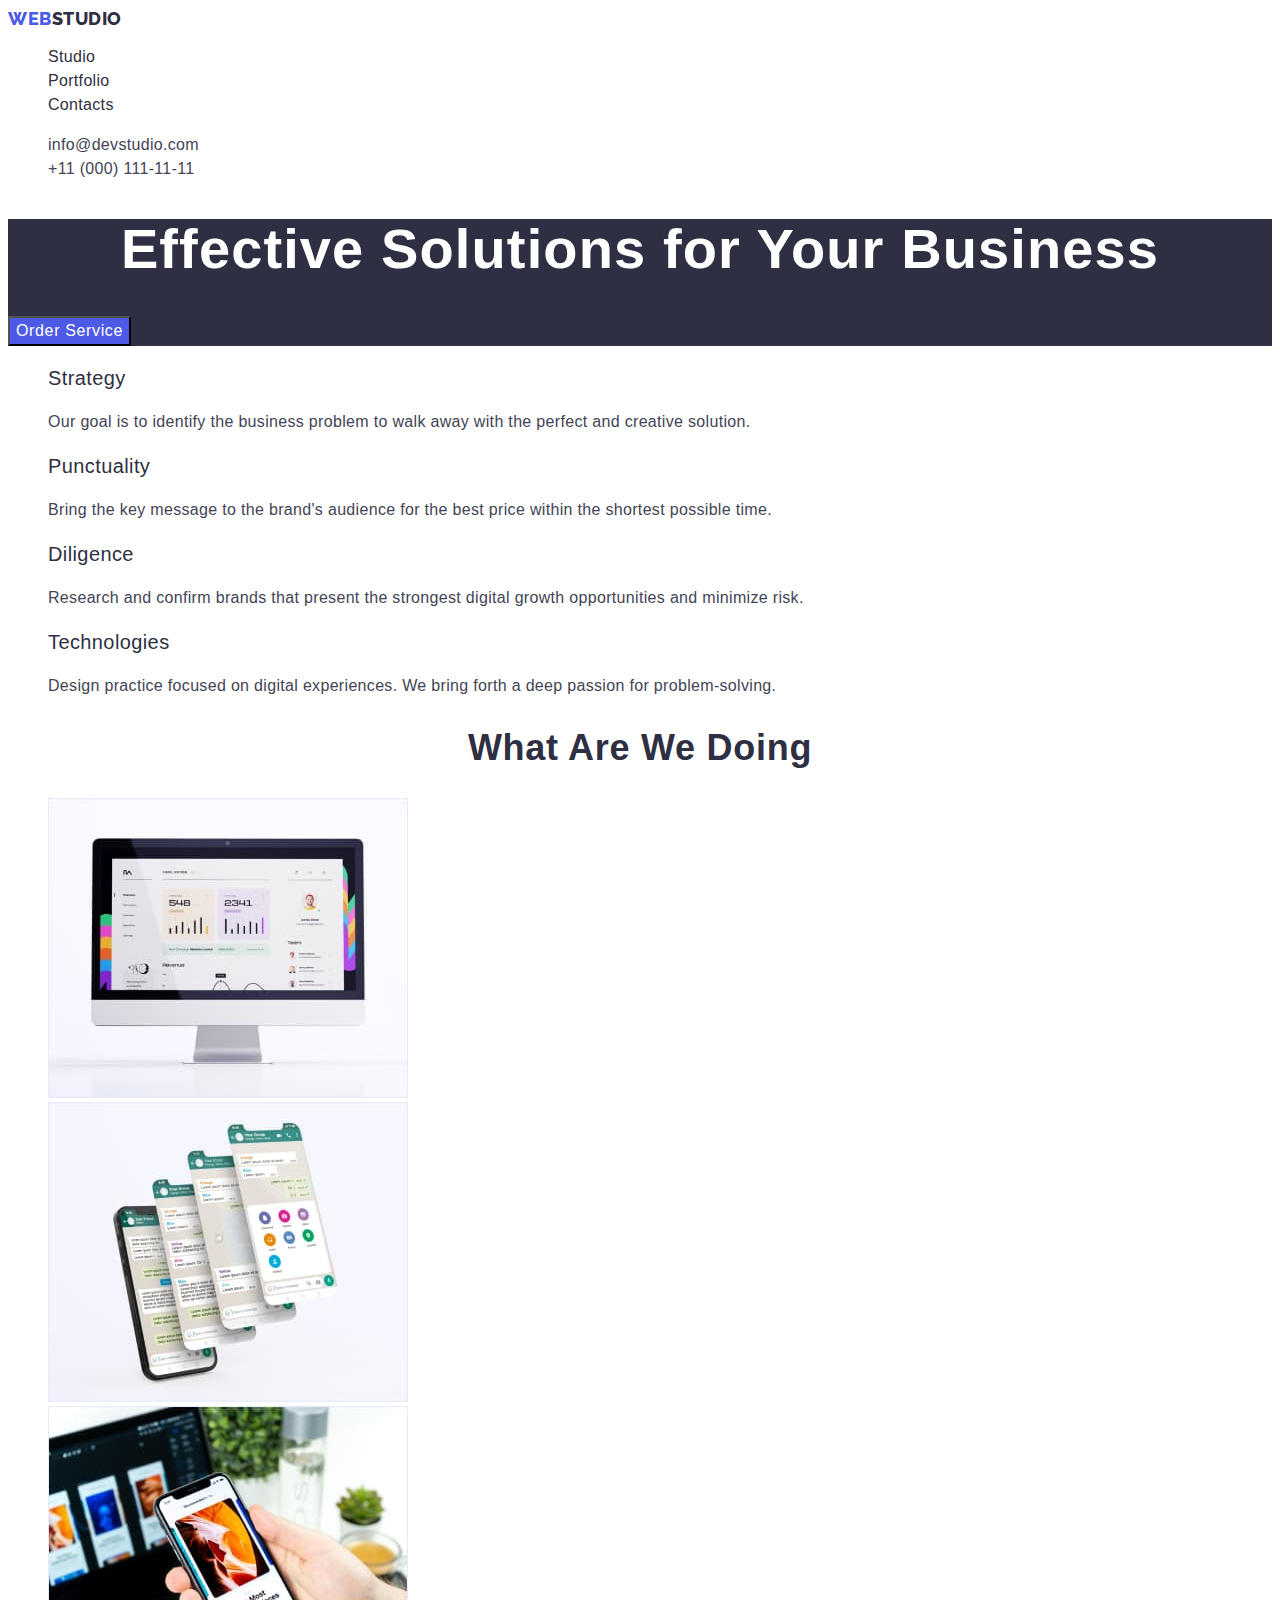
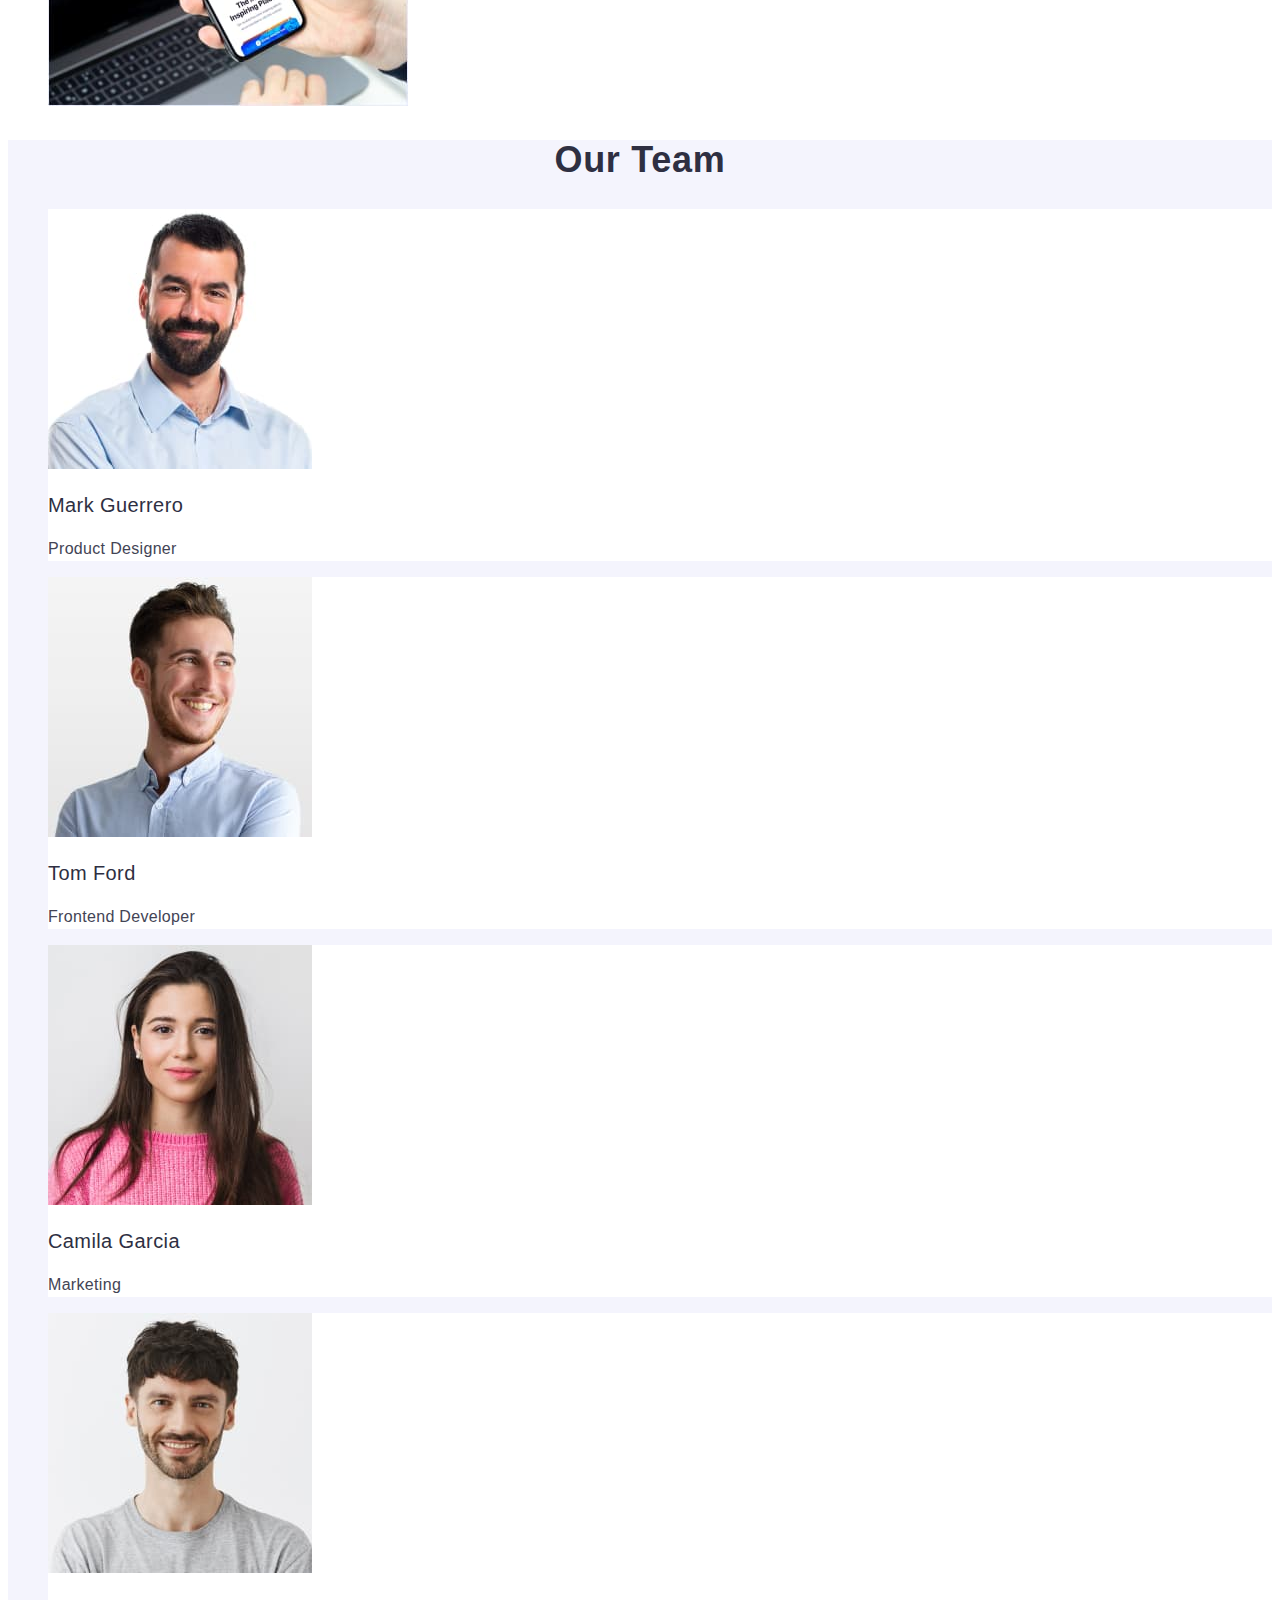
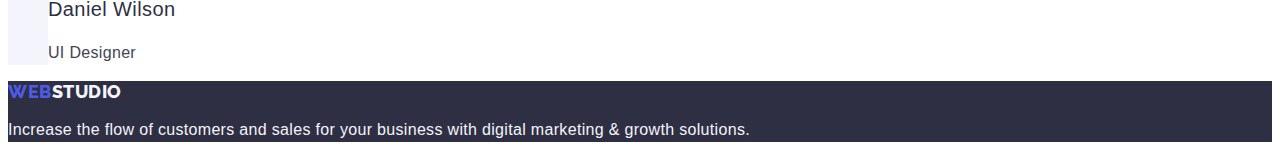
==== index.html @ 7c03aff8 "Initial commit" ====
<!DOCTYPE html>
<html lang="en">
  <head>
    <meta charset="UTF-8" />
    <meta http-equiv="X-UA-Compatible" content="IE=edge" />
    <meta name="viewport" content="width=<device-width>, initial-scale=1.0" />

    <link rel="preconnect" href="https://fonts.googleapis.com" />
    <link rel="preconnect" href="https://fonts.gstatic.com" crossorigin />
    <link
      href="https://fonts.googleapis.com/css2?family=Raleway:wght@800&ampfamily=Roboto:wght@400;500;700&ampisplay=swap"
      rel="stylesheet"
    />

    <link rel="stylesheet" href="./css/made.css" />

    <title>Document</title>
  </head>
  <body>
    <header class="header">
      <nav class="header-navigation">
        <a href="./portfolio.html" class="header-logo link">
          Web<span class="header-logo-link">Studio</span>
        </a>
        <ul class="list">
          <li class="header-menu-item">
            <a class="header-menu-link link" href="./index.html">Studio</a>
          </li>
          <li class="header-menu-item">
            <a class="header-menu-link link" href="./portfolio.html"
              >Portfolio</a
            >
          </li>
          <li class="header-menu-item">
            <a class="header-menu-link link" href="">Contacts</a>
          </li>
        </ul>
      </nav>

      <address class="addreses">
        <ul class="header-address list">
          <li class="header-address-item">
            <a class="header-address-link link" href="mailto:info@devstudio.com"
              >info@devstudio.com</a
            >
          </li>
          <li class="header-address-item">
            <a class="header-address-link link" href="tel:+110001111111"
              >+11 (000) 111-11-11</a
            >
          </li>
        </ul>
      </address>
    </header>
    <main>
      <section class="hero">
        <h1 class="hero-title">Effective Solutions for Your Business</h1>
        <button type="button" class="hero-btn">Order Service</button>
      </section>

      <section class="benefits">
        <h2 hidden>List of features</h2>
        <ul class="benefits-list list">
          <li class="benefits-item">
            <h3 class="benefits-subtitle">Strategy</h3>
            <p class="benefits-text">
              Our goal is to identify the business problem to walk away with the
              perfect and creative solution.
            </p>
          </li>
          <li class="benefits-item">
            <h3 class="benefits-subtitle">Punctuality</h3>
            <p class="benefits-text">
              Bring the key message to the brand's audience for the best price
              within the shortest possible time.
            </p>
          </li>

          <li class="benefits-item">
            <h3 class="benefits-subtitle">Diligence</h3>
            <p class="benefits-text">
              Research and confirm brands that present the strongest digital
              growth opportunities and minimize risk.
            </p>
          </li>
          <li class="benefits-item">
            <h3 class="benefits-subtitle">Technologies</h3>
            <p class="benefits-text">
              Design practice focused on digital experiences. We bring forth a
              deep passion for problem-solving.
            </p>
          </li>
        </ul>
      </section>

      <section class="doing">
        <h2 class="doing-title">What are we doing</h2>
        <ul class="doing-list list">
          <li class="doing-item">
            <img src="./images/img1.jpg" alt="Computer" width="360" />
          </li>
          <li class="doing-item">
            <img src="./images/img2.jpg" alt="Website" width="360" />
          </li>
          <li class="doing-item">
            <img src="./images/img3.jpg" alt="Phone" width="360" />
          </li>
        </ul>
      </section>

      <section class="team">
        <h2 class="doing-title">Our Team</h2>
        <ul class="list">
          <li class="team-list-item">
            <img src="./images/img11.jpg" alt="Mark Guerrero" width="264" />
            <h3 class="benefits-subtitle">Mark Guerrero</h3>
            <p class="benefits-text">Product Designer</p>
          </li>
          <li class="team-list-item">
            <img src="./images/img12.jpg" alt="Tom Ford" width="264" />
            <h3 class="benefits-subtitle">Tom Ford</h3>
            <p class="benefits-text">Frontend Developer</p>
          </li>
          <li class="team-list-item">
            <img src="./images/img13.jpg" alt="Camila Garcia" width="264" />
            <h3 class="benefits-subtitle">Camila Garcia</h3>
            <p class="benefits-text">Marketing</p>
          </li>
          <li class="team-list-item">
            <img src="./images/img14.jpg" alt="Daniel Wilson" width="264" />
            <h3 class="benefits-subtitle">Daniel Wilson</h3>
            <p class="benefits-text">UI Designer</p>
          </li>
        </ul>
      </section>
    </main>

    <footer class="footer">
      <a href="./index.html" class="footer-logo link">
        Web<span class="footer-logo-link">Studio</span>
      </a>
      <p class="benefits-text footer-text">
        Increase the flow of customers and sales for your business with digital
        marketing & growth solutions.
      </p>
    </footer>
  </body>
</html>
---- css/made.css ----
body {
  font-family: "Roboto", sans-serif;
  background-color: #ffffff;
  color: var(--main-color);
}

:root {
  --black-color: #2e2f42;
  --white-color: #ffffff;
  --ocean-blue: #404bbf;
  --milk-color: #f4f4fd;
  --sky-blue: #4d5ae5;
  --main-color: #434455;
}

/* ----------------------------HEADER----------------------------- */

.header-logo {
  font-family: "Raleway", sans-serif;
  font-style: normal;
  font-weight: 800;
  font-size: 18px;
  line-height: 1.17;
  letter-spacing: 0.03em;
  color: var(--sky-blue);
  text-transform: uppercase;
}

.header-logo-link {
  color: var(--black-color);
}

.link {
  text-decoration: none;
}

.list {
  list-style-type: none;
}

.header-menu-link {
  font-weight: 500;
  font-size: 16px;
  line-height: 1.5;
  letter-spacing: 0.02em;
  color: var(--black-color);
}

.header-menu-link:hover,
.header-menu-link:focus {
  color: var(--ocean-blue);
}

.header-address-link {
  color: var(--main-color);
  line-height: 1.5;
  letter-spacing: 0.02em;
}

.header-address-link:hover,
.header-address-link:focus {
  color: var(--ocean-blue);
}

.addreses {
  font-style: normal;
}

/** -------------SECTION 1------------------ */

.hero {
  background-color: var(--black-color);
}

.hero-title {
  font-weight: 700;
  font-size: 56px;
  line-height: 1.07;
  letter-spacing: 0.02em;
  color: var(--white-color);
  text-align: center;
}

.hero-btn {
  font-family: "Roboto", sans-serif;
  font-style: normal;
  font-weight: 500;
  font-size: 16px;
  line-height: 1.5;
  letter-spacing: 0.04em;
  cursor: pointer;
  color: var(--white-color);
  background-color: var(--sky-blue);
}

.hero-btn:hover,
.hero-btn:focus {
  background-color: var(--ocean-blue);
}

/** -------------SECTION 2----------------- */

.benefits-subtitle {
  font-weight: 500;
  font-size: 20px;
  line-height: 1.2;
  letter-spacing: 0.02em;
  color: var(--black-color);
}
.benefits-text {
  font-size: 16px;
  line-height: 1.5;
  letter-spacing: 0.02em;
  color: #434455;
}

/** --------------SECTION 3-------------- */

.doing-title {
  font-weight: 700;
  font-size: 36px;
  line-height: 1.11;
  text-align: center;
  letter-spacing: 0.02em;
  text-transform: capitalize;
  color: var(--black-color);
}

/** ----------------SECTION 4-----------------  */

.team {
  background-color: var(--milk-color);
}

.team-list-item {
  background-color: var(--white-color);
}

/**------------------FOOTER----------------- */

.footer {
  background-color: var(--black-color);
}
.footer-logo {
  font-family: "Raleway", sans-serif;
  font-style: normal;
  font-weight: 800;
  font-size: 18px;
  line-height: 1.17;
  letter-spacing: 0.03em;
  color: var(--sky-blue);
  text-transform: uppercase;
}

.footer-logo-link {
  color: var(--milk-color);
}

.footer-text {
  color: var(--milk-color);
}

/** ----------------PORTFOLIO SECTION LIST 1------------ */

.port-btns-link {
  font-family: "Roboto", sans-serif;
  font-weight: 500;
  font-size: 16px;
  line-height: 1.5;
  letter-spacing: 0.04em;
  color: var(--sky-blue);
  background-color: var(--milk-color);
  border: 1px solid #e7e9fc;
  cursor: pointer;
}

.port-btns-link:hover {
  color: var(--white-color);
  background-color: var(--ocean-blue);
}
.port-btns-link:focus {
  color: var(--white-color);
  background-color: var(--ocean-blue);
}

.header-menu-link-port {
  font-style: normal;
  font-weight: 500;
  font-size: 16px;
  line-height: 1.5;
  letter-spacing: 0.02em;
  color: var(--black-color);
}

.header-menu-link-port:hover,
.header-menu-link-port:focus {
  color: var(--ocean-blue);
}
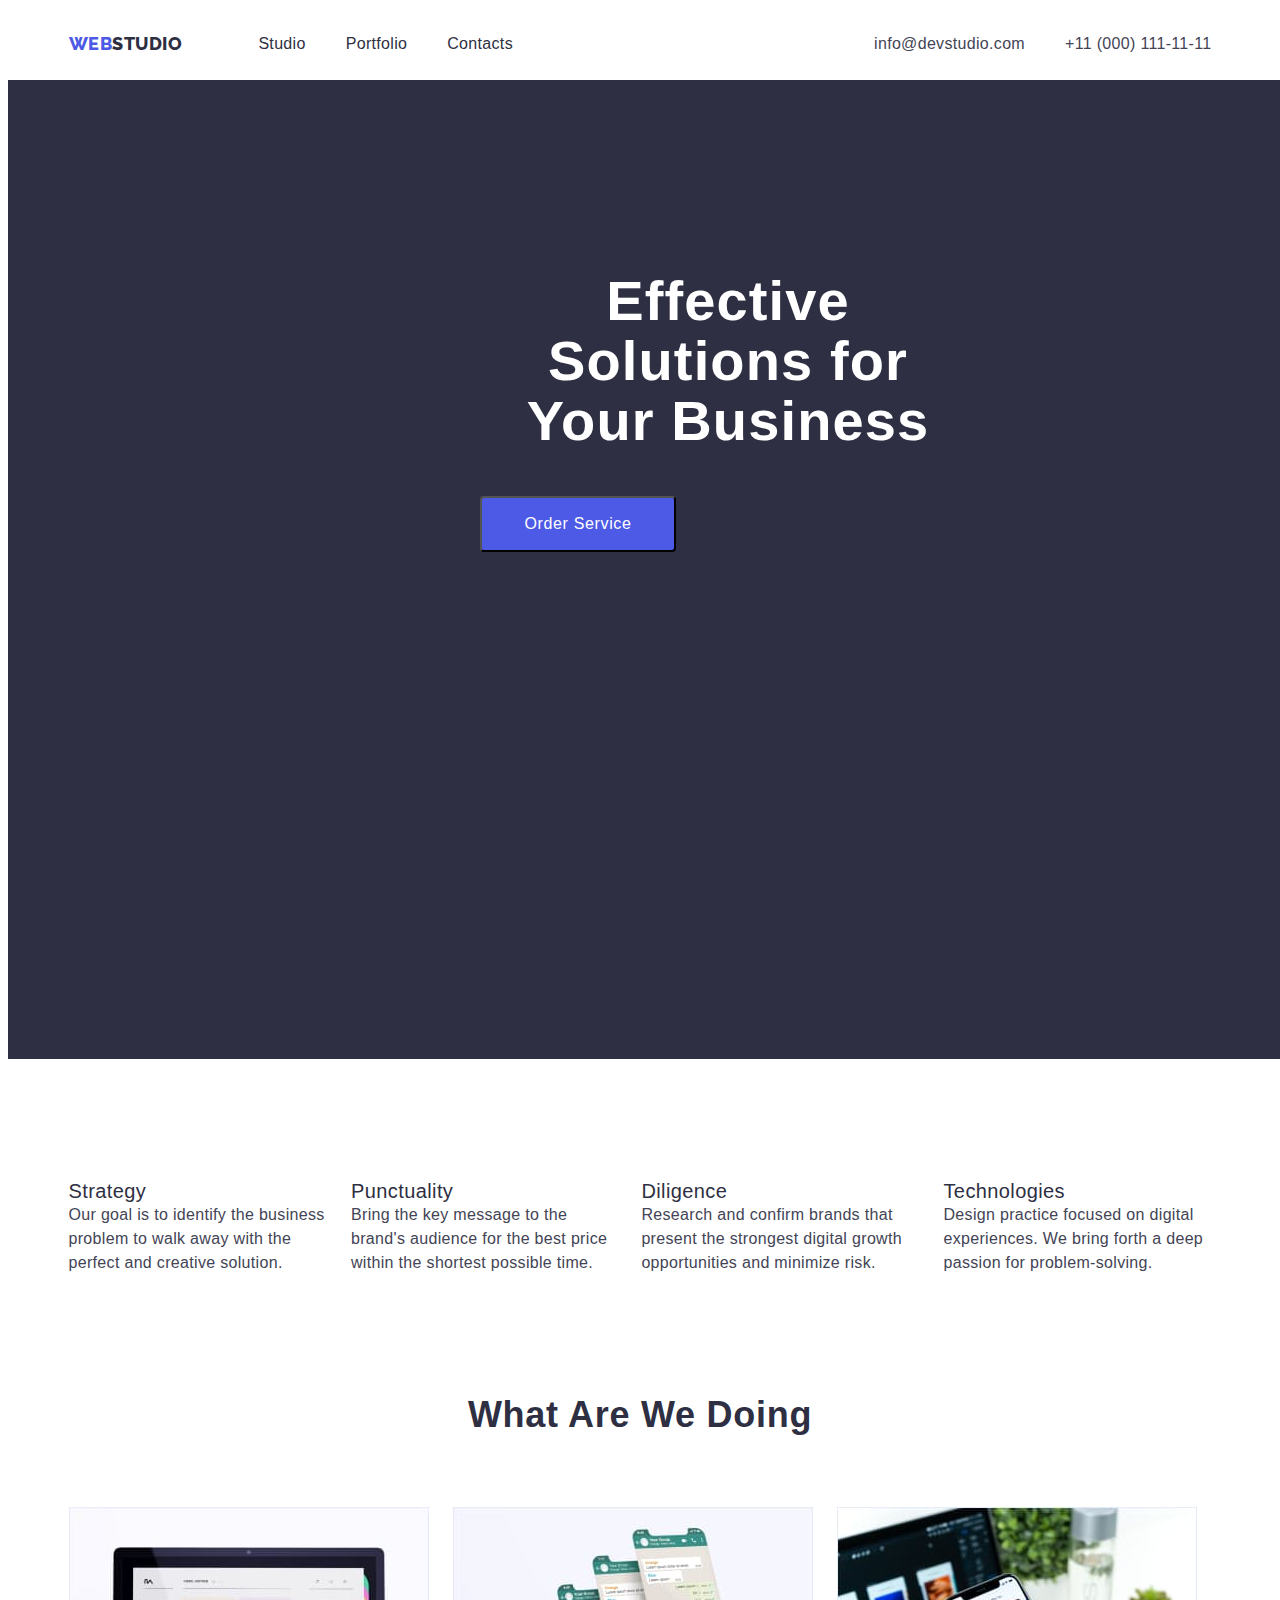
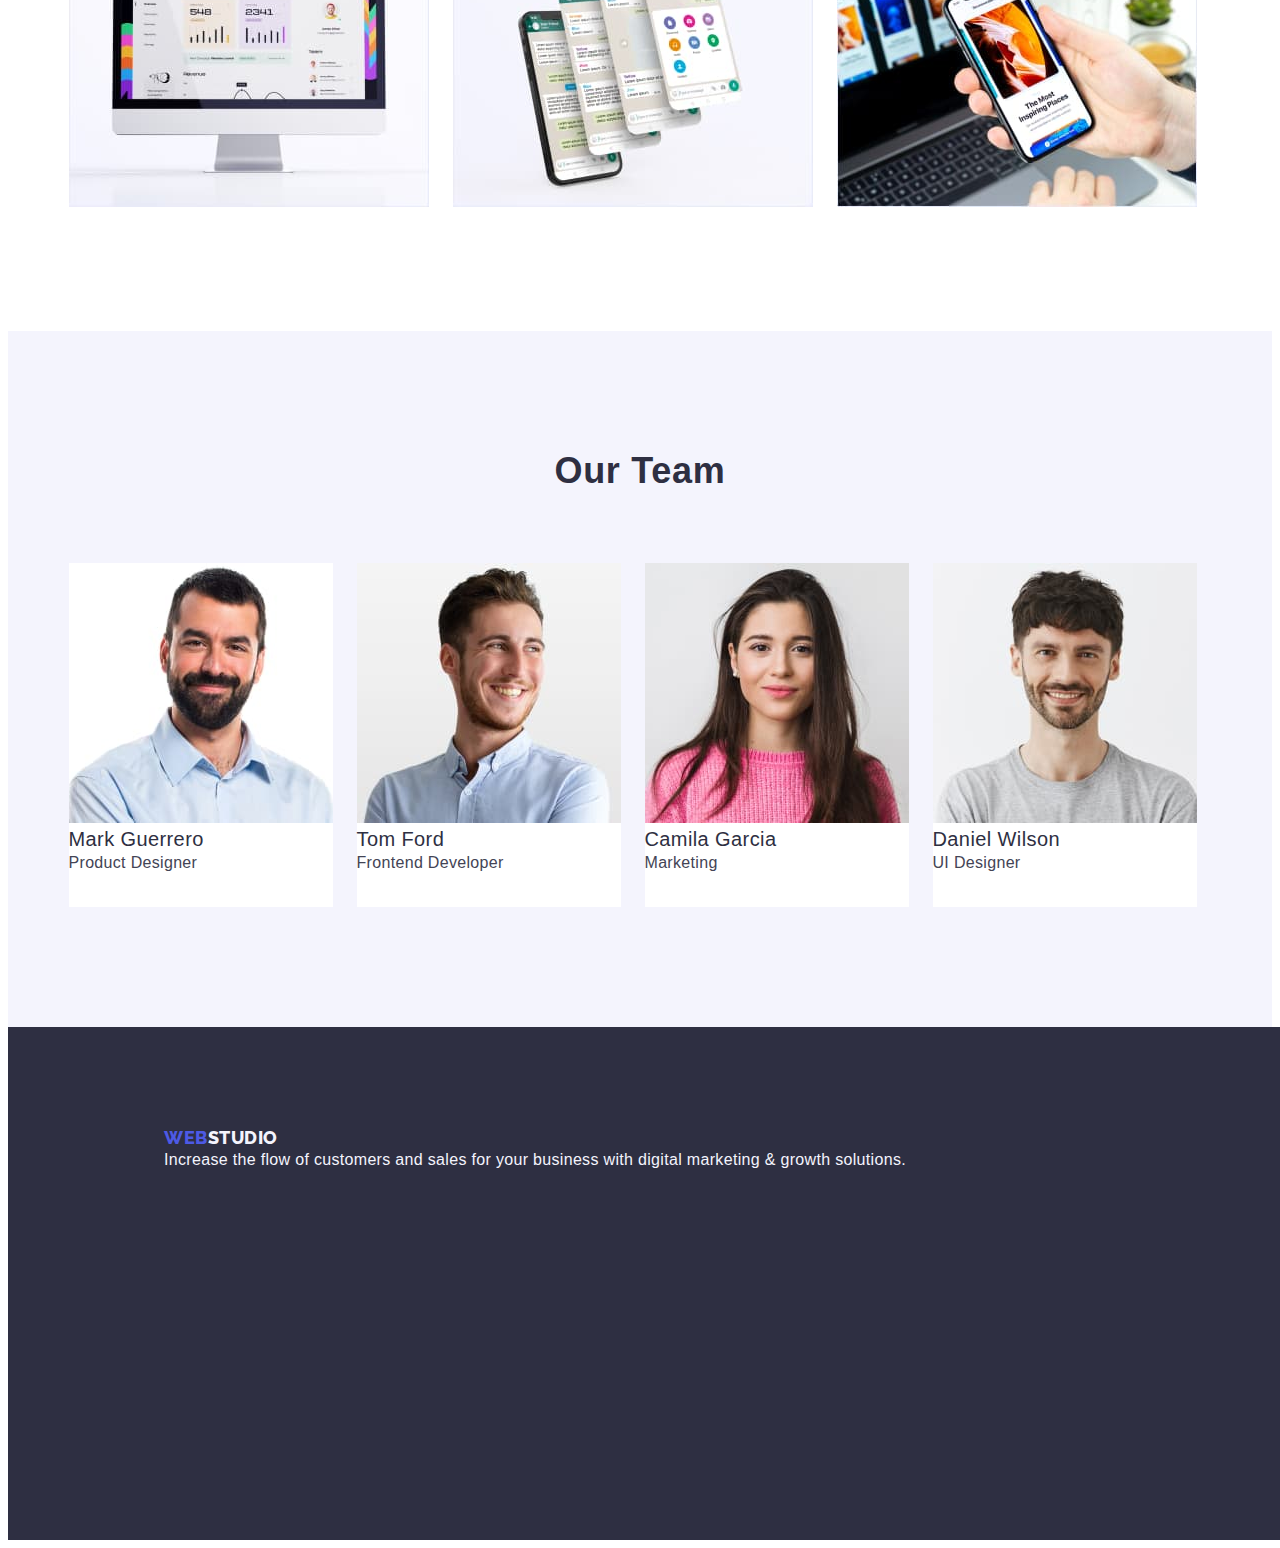
==== commit 067eb2a0: "hw3" ====
--- a/index.html
+++ b/index.html
@@ -11,138 +11,158 @@
       href="https://fonts.googleapis.com/css2?family=Raleway:wght@800&ampfamily=Roboto:wght@400;500;700&ampisplay=swap"
       rel="stylesheet"
     />
-
+    <link
+      rel="stylesheet"
+      href="https://cdnjs.cloudflare.com/ajax/libs/modern-normalize/2.0.0/modern-normalize.min.css"
+      integrity="sha512-4xo8blKMVCiXpTaLzQSLSw3KFOVPWhm/TRtuPVc4WG6kUgjH6J03IBuG7JZPkcWMxJ5huwaBpOpnwYElP/m6wg=="
+      crossorigin="anonymous"
+      referrerpolicy="no-referrer"
+    />
     <link rel="stylesheet" href="./css/made.css" />
 
     <title>Document</title>
   </head>
   <body>
     <header class="header">
-      <nav class="header-navigation">
-        <a href="./portfolio.html" class="header-logo link">
-          Web<span class="header-logo-link">Studio</span>
-        </a>
-        <ul class="list">
-          <li class="header-menu-item">
-            <a class="header-menu-link link" href="./index.html">Studio</a>
-          </li>
-          <li class="header-menu-item">
-            <a class="header-menu-link link" href="./portfolio.html"
-              >Portfolio</a
-            >
-          </li>
-          <li class="header-menu-item">
-            <a class="header-menu-link link" href="">Contacts</a>
-          </li>
-        </ul>
-      </nav>
+      <div class="container header-container">
+        <nav class="header-navigation">
+          <a href="./portfolio.html" class="header-logo link">
+            Web<span class="header-logo-link">Studio</span>
+          </a>
+          <ul class="header-menu list">
+            <li class="header-menu-item">
+              <a class="header-menu-link link" href="./index.html">Studio</a>
+            </li>
+            <li class="header-menu-item">
+              <a class="header-menu-link link" href="./portfolio.html"
+                >Portfolio</a
+              >
+            </li>
+            <li class="header-menu-item">
+              <a class="header-menu-link link" href="">Contacts</a>
+            </li>
+          </ul>
+        </nav>
 
-      <address class="addreses">
-        <ul class="header-address list">
-          <li class="header-address-item">
-            <a class="header-address-link link" href="mailto:info@devstudio.com"
-              >info@devstudio.com</a
-            >
-          </li>
-          <li class="header-address-item">
-            <a class="header-address-link link" href="tel:+110001111111"
-              >+11 (000) 111-11-11</a
-            >
-          </li>
-        </ul>
-      </address>
+        <address class="addreses">
+          <ul class="header-address list">
+            <li class="header-address-item">
+              <a
+                class="header-address-link link"
+                href="mailto:info@devstudio.com"
+                >info@devstudio.com</a
+              >
+            </li>
+            <li class="header-address-item">
+              <a class="header-address-link link" href="tel:+110001111111"
+                >+11 (000) 111-11-11</a
+              >
+            </li>
+          </ul>
+        </address>
+      </div>
     </header>
     <main>
       <section class="hero">
-        <h1 class="hero-title">Effective Solutions for Your Business</h1>
-        <button type="button" class="hero-btn">Order Service</button>
+        <div class="container hero-container">
+          <h1 class="hero-title">Effective Solutions for Your Business</h1>
+          <button type="button" class="hero-btn">Order Service</button>
+        </div>
       </section>
 
       <section class="benefits">
-        <h2 hidden>List of features</h2>
-        <ul class="benefits-list list">
-          <li class="benefits-item">
-            <h3 class="benefits-subtitle">Strategy</h3>
-            <p class="benefits-text">
-              Our goal is to identify the business problem to walk away with the
-              perfect and creative solution.
-            </p>
-          </li>
-          <li class="benefits-item">
-            <h3 class="benefits-subtitle">Punctuality</h3>
-            <p class="benefits-text">
-              Bring the key message to the brand's audience for the best price
-              within the shortest possible time.
-            </p>
-          </li>
+        <div class="container benefits-container">
+          <h2 hidden>List of features</h2>
+          <ul class="benefits-list list">
+            <li class="benefits-item">
+              <h3 class="benefits-subtitle">Strategy</h3>
+              <p class="benefits-text">
+                Our goal is to identify the business problem to walk away with
+                the perfect and creative solution.
+              </p>
+            </li>
+            <li class="benefits-item">
+              <h3 class="benefits-subtitle">Punctuality</h3>
+              <p class="benefits-text">
+                Bring the key message to the brand's audience for the best price
+                within the shortest possible time.
+              </p>
+            </li>
 
-          <li class="benefits-item">
-            <h3 class="benefits-subtitle">Diligence</h3>
-            <p class="benefits-text">
-              Research and confirm brands that present the strongest digital
-              growth opportunities and minimize risk.
-            </p>
-          </li>
-          <li class="benefits-item">
-            <h3 class="benefits-subtitle">Technologies</h3>
-            <p class="benefits-text">
-              Design practice focused on digital experiences. We bring forth a
-              deep passion for problem-solving.
-            </p>
-          </li>
-        </ul>
+            <li class="benefits-item">
+              <h3 class="benefits-subtitle">Diligence</h3>
+              <p class="benefits-text">
+                Research and confirm brands that present the strongest digital
+                growth opportunities and minimize risk.
+              </p>
+            </li>
+            <li class="benefits-item">
+              <h3 class="benefits-subtitle">Technologies</h3>
+              <p class="benefits-text">
+                Design practice focused on digital experiences. We bring forth a
+                deep passion for problem-solving.
+              </p>
+            </li>
+          </ul>
+        </div>
       </section>
 
       <section class="doing">
-        <h2 class="doing-title">What are we doing</h2>
-        <ul class="doing-list list">
-          <li class="doing-item">
-            <img src="./images/img1.jpg" alt="Computer" width="360" />
-          </li>
-          <li class="doing-item">
-            <img src="./images/img2.jpg" alt="Website" width="360" />
-          </li>
-          <li class="doing-item">
-            <img src="./images/img3.jpg" alt="Phone" width="360" />
-          </li>
-        </ul>
+        <div class="container doing-container">
+          <h2 class="doing-title">What are we doing</h2>
+          <ul class="doing-list list">
+            <li class="doing-item">
+              <img src="./images/img1.jpg" alt="Computer" width="360" />
+            </li>
+            <li class="doing-item">
+              <img src="./images/img2.jpg" alt="Website" width="360" />
+            </li>
+            <li class="doing-item">
+              <img src="./images/img3.jpg" alt="Phone" width="360" />
+            </li>
+          </ul>
+        </div>
       </section>
 
       <section class="team">
-        <h2 class="doing-title">Our Team</h2>
-        <ul class="list">
-          <li class="team-list-item">
-            <img src="./images/img11.jpg" alt="Mark Guerrero" width="264" />
-            <h3 class="benefits-subtitle">Mark Guerrero</h3>
-            <p class="benefits-text">Product Designer</p>
-          </li>
-          <li class="team-list-item">
-            <img src="./images/img12.jpg" alt="Tom Ford" width="264" />
-            <h3 class="benefits-subtitle">Tom Ford</h3>
-            <p class="benefits-text">Frontend Developer</p>
-          </li>
-          <li class="team-list-item">
-            <img src="./images/img13.jpg" alt="Camila Garcia" width="264" />
-            <h3 class="benefits-subtitle">Camila Garcia</h3>
-            <p class="benefits-text">Marketing</p>
-          </li>
-          <li class="team-list-item">
-            <img src="./images/img14.jpg" alt="Daniel Wilson" width="264" />
-            <h3 class="benefits-subtitle">Daniel Wilson</h3>
-            <p class="benefits-text">UI Designer</p>
-          </li>
-        </ul>
+        <div class="container">
+          <h2 class="doing-title team-title">Our Team</h2>
+          <ul class="list team-list">
+            <li class="team-list-item">
+              <img src="./images/img11.jpg" alt="Mark Guerrero" width="264" />
+              <h3 class="benefits-subtitle">Mark Guerrero</h3>
+              <p class="benefits-text">Product Designer</p>
+            </li>
+            <li class="team-list-item">
+              <img src="./images/img12.jpg" alt="Tom Ford" width="264" />
+              <h3 class="benefits-subtitle">Tom Ford</h3>
+              <p class="benefits-text">Frontend Developer</p>
+            </li>
+            <li class="team-list-item">
+              <img src="./images/img13.jpg" alt="Camila Garcia" width="264" />
+              <h3 class="benefits-subtitle">Camila Garcia</h3>
+              <p class="benefits-text">Marketing</p>
+            </li>
+            <li class="team-list-item">
+              <img src="./images/img14.jpg" alt="Daniel Wilson" width="264" />
+              <h3 class="benefits-subtitle">Daniel Wilson</h3>
+              <p class="benefits-text">UI Designer</p>
+            </li>
+          </ul>
+        </div>
       </section>
     </main>
 
     <footer class="footer">
-      <a href="./index.html" class="footer-logo link">
-        Web<span class="footer-logo-link">Studio</span>
-      </a>
-      <p class="benefits-text footer-text">
-        Increase the flow of customers and sales for your business with digital
-        marketing & growth solutions.
-      </p>
+      <div class="container footer-container">
+        <a href="./index.html" class="footer-logo link">
+          Web<span class="footer-logo-link">Studio</span>
+        </a>
+        <p class="benefits-text footer-text">
+          Increase the flow of customers and sales for your business with
+          digital marketing & growth solutions.
+        </p>
+      </div>
     </footer>
   </body>
 </html>
--- a/css/made.css
+++ b/css/made.css
@@ -13,7 +13,32 @@
   --main-color: #434455;
 }
 
-/* ----------------------------HEADER----------------------------- */
+p,
+h1,
+h2,
+h3,
+h4,
+h5,
+h6 {
+  margin-top: 0;
+  margin-bottom: 0;
+}
+
+/** ----------------------------HEADER----------------------------- */
+
+.container {
+  width: 100%;
+  max-width: 1143px;
+  padding-left: 15px;
+  padding-right: 15px;
+  margin: 0 auto;
+}
+
+.header {
+  padding-top: 24px;
+  padding-bottom: 24px;
+  align-items: center;
+}
 
 .header-logo {
   font-family: "Raleway", sans-serif;
@@ -24,6 +49,7 @@
   letter-spacing: 0.03em;
   color: var(--sky-blue);
   text-transform: uppercase;
+  align-items: center;
 }
 
 .header-logo-link {
@@ -36,6 +62,27 @@
 
 .list {
   list-style-type: none;
+  margin-top: 0;
+  margin-bottom: 0;
+  padding-left: 0;
+}
+
+.header-container {
+  display: flex;
+  align-items: center;
+}
+
+.header-navigation {
+  display: flex;
+  align-items: center;
+  flex-grow: 1;
+}
+
+.header-menu {
+  display: flex;
+  align-items: center;
+  margin-left: 76px;
+  gap: 40px;
 }
 
 .header-menu-link {
@@ -51,6 +98,12 @@
   color: var(--ocean-blue);
 }
 
+.header-address {
+  display: flex;
+  align-items: center;
+  gap: 40px;
+}
+
 .header-address-link {
   color: var(--main-color);
   line-height: 1.5;
@@ -64,12 +117,20 @@
 
 .addreses {
   font-style: normal;
+  align-items: center;
 }
 
 /** -------------SECTION 1------------------ */
 
 .hero {
+  padding-bottom: 120px;
+}
+
+.hero-container {
   background-color: var(--black-color);
+  padding: 191px 472px 188px 472px;
+  height: 600px;
+  max-width: 1440px;
 }
 
 .hero-title {
@@ -79,6 +140,8 @@
   letter-spacing: 0.02em;
   color: var(--white-color);
   text-align: center;
+  max-width: 496px;
+  margin-bottom: 45px;
 }
 
 .hero-btn {
@@ -91,6 +154,9 @@
   cursor: pointer;
   color: var(--white-color);
   background-color: var(--sky-blue);
+  border-radius: 4px;
+  min-width: 196px;
+  height: 56px;
 }
 
 .hero-btn:hover,
@@ -100,6 +166,10 @@
 
 /** -------------SECTION 2----------------- */
 
+.benefits-container {
+  padding-bottom: 120px;
+}
+
 .benefits-subtitle {
   font-weight: 500;
   font-size: 20px;
@@ -114,6 +184,10 @@
   color: #434455;
 }
 
+.benefits-list {
+  display: flex;
+  gap: 24px;
+}
 /** --------------SECTION 3-------------- */
 
 .doing-title {
@@ -124,6 +198,23 @@
   letter-spacing: 0.02em;
   text-transform: capitalize;
   color: var(--black-color);
+  padding-bottom: 72px;
+}
+
+.doing-list {
+  display: flex;
+  padding-bottom: 120px;
+  gap: 24px;
+}
+
+.team-title {
+  padding-top: 120px;
+}
+
+.team-list {
+  display: flex;
+  padding-bottom: 120px;
+  gap: 24px;
 }
 
 /** ----------------SECTION 4-----------------  */
@@ -134,13 +225,21 @@
 
 .team-list-item {
   background-color: var(--white-color);
+  padding-bottom: 32px;
 }
 
 /**------------------FOOTER----------------- */
 
 .footer {
+}
+
+.footer-container {
   background-color: var(--black-color);
-}
+  max-width: 1440px;
+  height: 312px;
+  padding: 100px 1020px 101px 156px;
+}
+
 .footer-logo {
   font-family: "Raleway", sans-serif;
   font-style: normal;
@@ -150,6 +249,7 @@
   letter-spacing: 0.03em;
   color: var(--sky-blue);
   text-transform: uppercase;
+  margin-bottom: 15px;
 }
 
 .footer-logo-link {
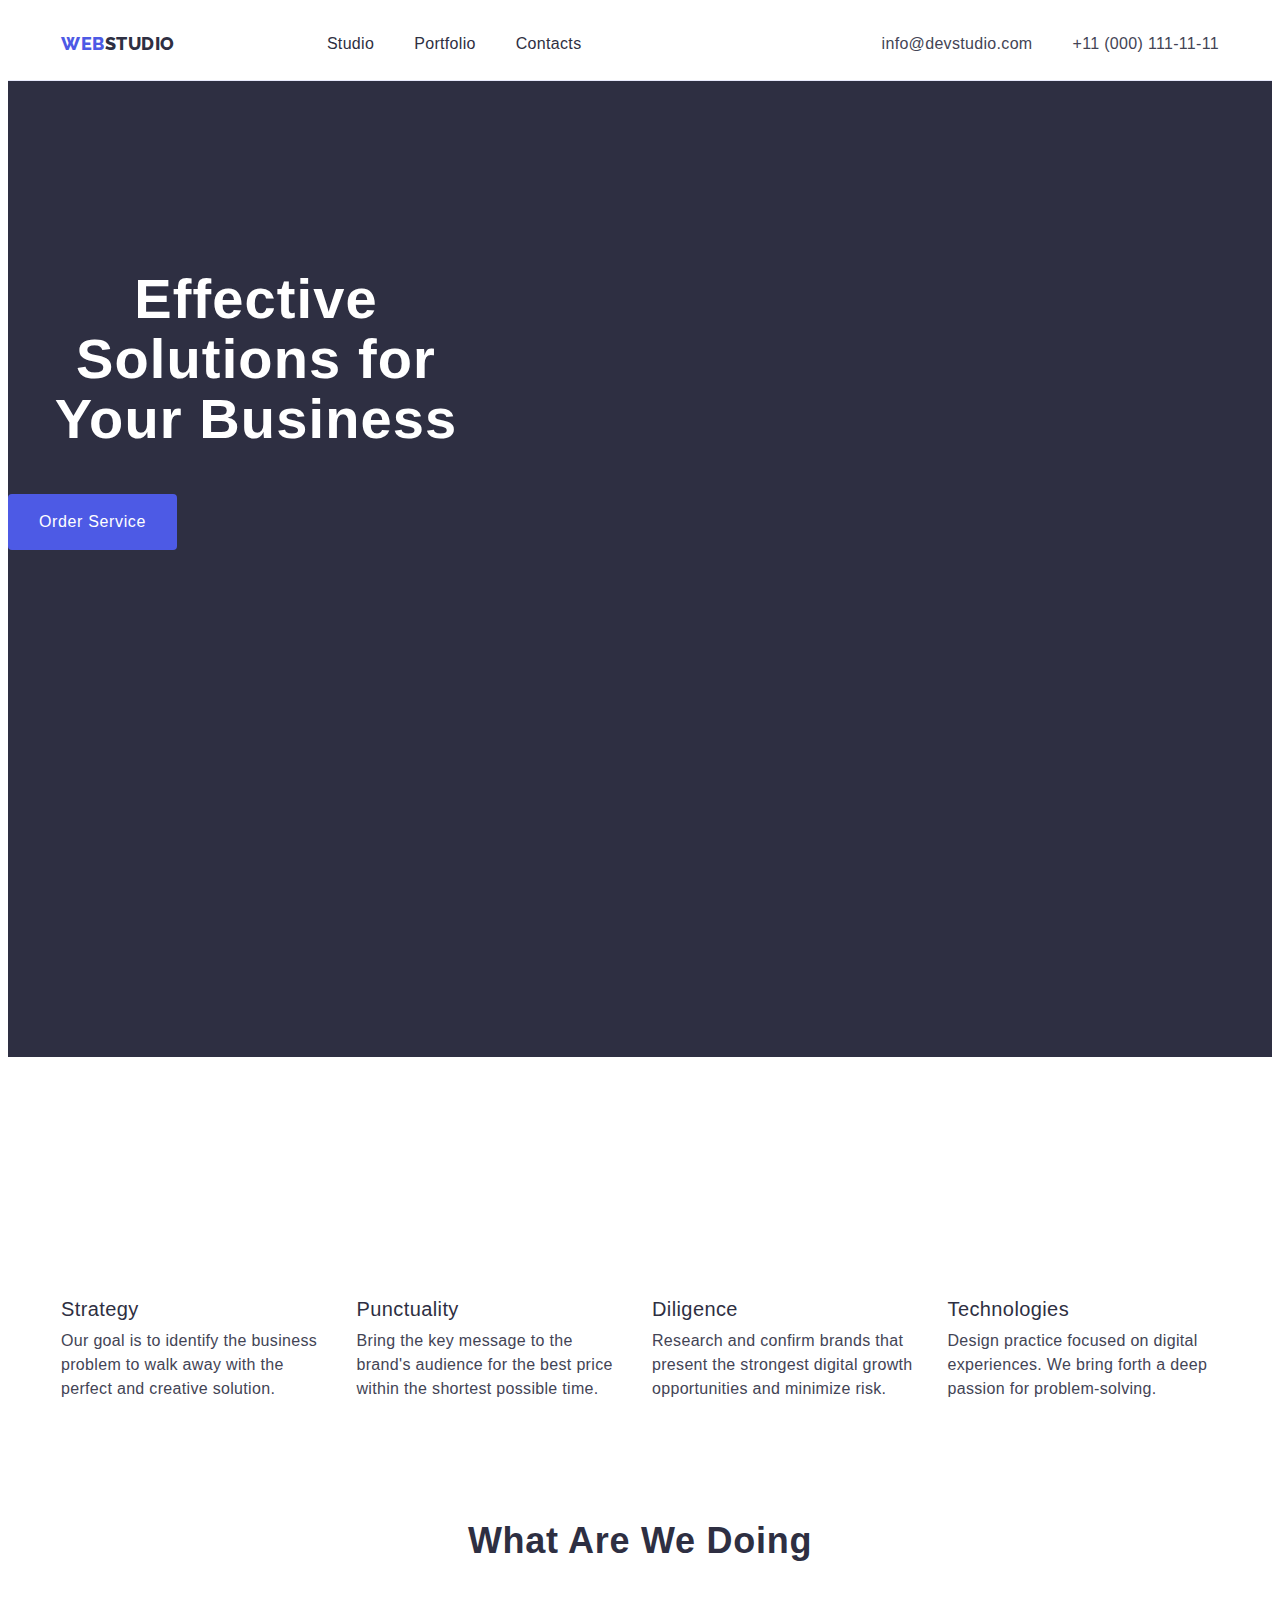
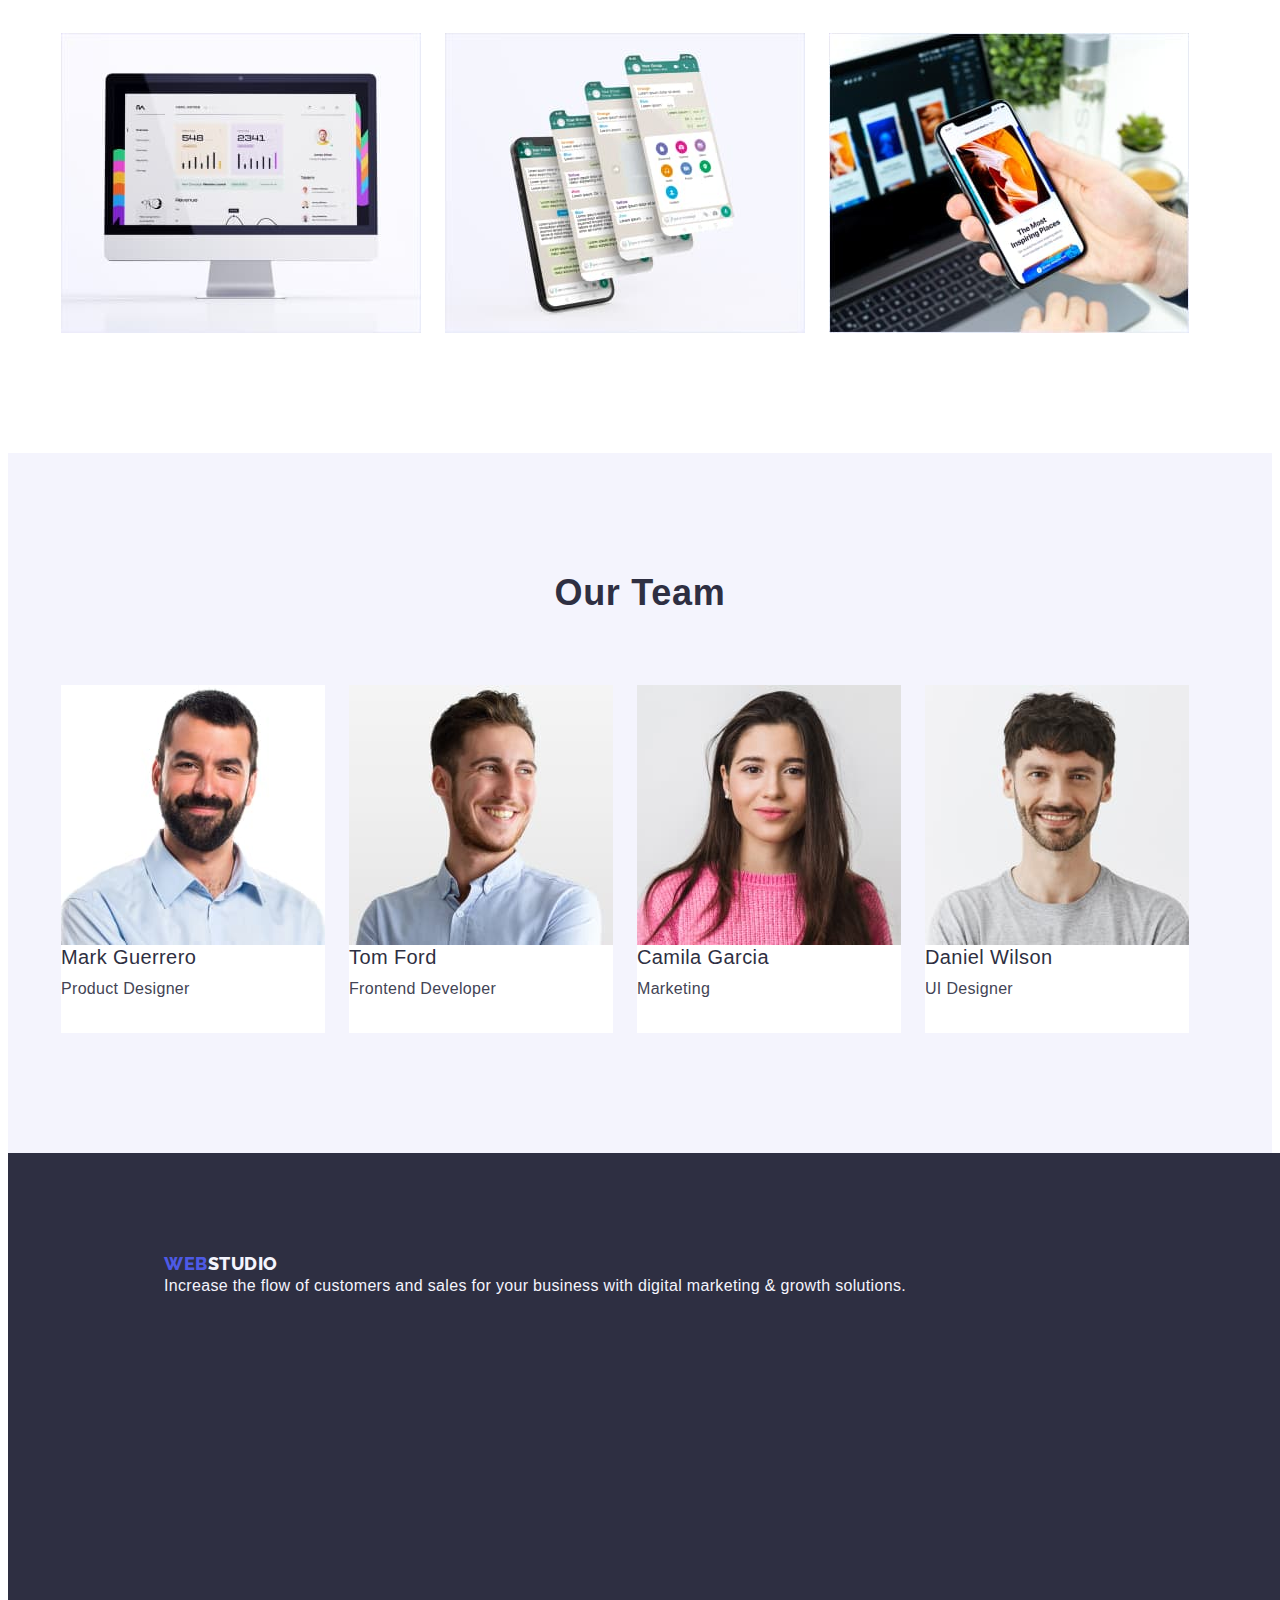
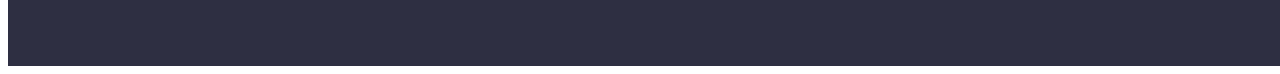
==== commit 3e29f138: "hw3" ====
--- a/index.html
+++ b/index.html
@@ -23,6 +23,8 @@
     <title>Document</title>
   </head>
   <body>
+    <!-- ------------------------HEADER------------------------ -->
+
     <header class="header">
       <div class="container header-container">
         <nav class="header-navigation">
@@ -63,6 +65,8 @@
       </div>
     </header>
     <main>
+      <!-- ------------SECTION 1----------------- -->
+
       <section class="hero">
         <div class="container hero-container">
           <h1 class="hero-title">Effective Solutions for Your Business</h1>
@@ -70,9 +74,11 @@
         </div>
       </section>
 
+      <!-- --------------------SECTION 2----------------------- -->
+
       <section class="benefits">
         <div class="container benefits-container">
-          <h2 hidden>List of features</h2>
+          <h2 class="visually-hidden" hidden>List of features</h2>
           <ul class="benefits-list list">
             <li class="benefits-item">
               <h3 class="benefits-subtitle">Strategy</h3>
@@ -107,6 +113,8 @@
         </div>
       </section>
 
+      <!-- ---------------------SECTION 3--------------------------- -->
+
       <section class="doing">
         <div class="container doing-container">
           <h2 class="doing-title">What are we doing</h2>
@@ -123,6 +131,8 @@
           </ul>
         </div>
       </section>
+
+      <!-- ---------------SECTION 4---------------------- -->
 
       <section class="team">
         <div class="container">
@@ -153,6 +163,8 @@
       </section>
     </main>
 
+    <!-- -----------------FOOTER----------------- -->
+
     <footer class="footer">
       <div class="container footer-container">
         <a href="./index.html" class="footer-logo link">
--- a/css/made.css
+++ b/css/made.css
@@ -28,7 +28,7 @@
 
 .container {
   width: 100%;
-  max-width: 1143px;
+  max-width: 1158px;
   padding-left: 15px;
   padding-right: 15px;
   margin: 0 auto;
@@ -38,6 +38,7 @@
   padding-top: 24px;
   padding-bottom: 24px;
   align-items: center;
+  border-bottom: 1px solid #e7e9fc;
 }
 
 .header-logo {
@@ -50,6 +51,7 @@
   color: var(--sky-blue);
   text-transform: uppercase;
   align-items: center;
+  margin-right: 76px;
 }
 
 .header-logo-link {
@@ -91,6 +93,7 @@
   line-height: 1.5;
   letter-spacing: 0.02em;
   color: var(--black-color);
+  padding: 24px 0 24px;
 }
 
 .header-menu-link:hover,
@@ -128,7 +131,7 @@
 
 .hero-container {
   background-color: var(--black-color);
-  padding: 191px 472px 188px 472px;
+  padding: 188px 0;
   height: 600px;
   max-width: 1440px;
 }
@@ -154,9 +157,11 @@
   cursor: pointer;
   color: var(--white-color);
   background-color: var(--sky-blue);
+  border: none;
   border-radius: 4px;
-  min-width: 196px;
+  min-width: 169px;
   height: 56px;
+  display: block;
 }
 
 .hero-btn:hover,
@@ -167,7 +172,24 @@
 /** -------------SECTION 2----------------- */
 
 .benefits-container {
-  padding-bottom: 120px;
+  padding: 120px 0;
+}
+
+.benefits-item {
+  width: calc((100% - 72px) / 4);
+}
+
+. .visually-hidden {
+  position: absolute;
+  width: 1px;
+  height: 1px;
+  margin: -1px;
+  border: 0;
+  padding: 0;
+  white-space: nowrap;
+  clip-path: inset(100%);
+  clip: rect(0 0 0 0);
+  overflow: hidden;
 }
 
 .benefits-subtitle {
@@ -176,6 +198,7 @@
   line-height: 1.2;
   letter-spacing: 0.02em;
   color: var(--black-color);
+  margin-bottom: 8px;
 }
 .benefits-text {
   font-size: 16px;
@@ -189,6 +212,10 @@
   gap: 24px;
 }
 /** --------------SECTION 3-------------- */
+
+img {
+  display: block;
+}
 
 .doing-title {
   font-weight: 700;
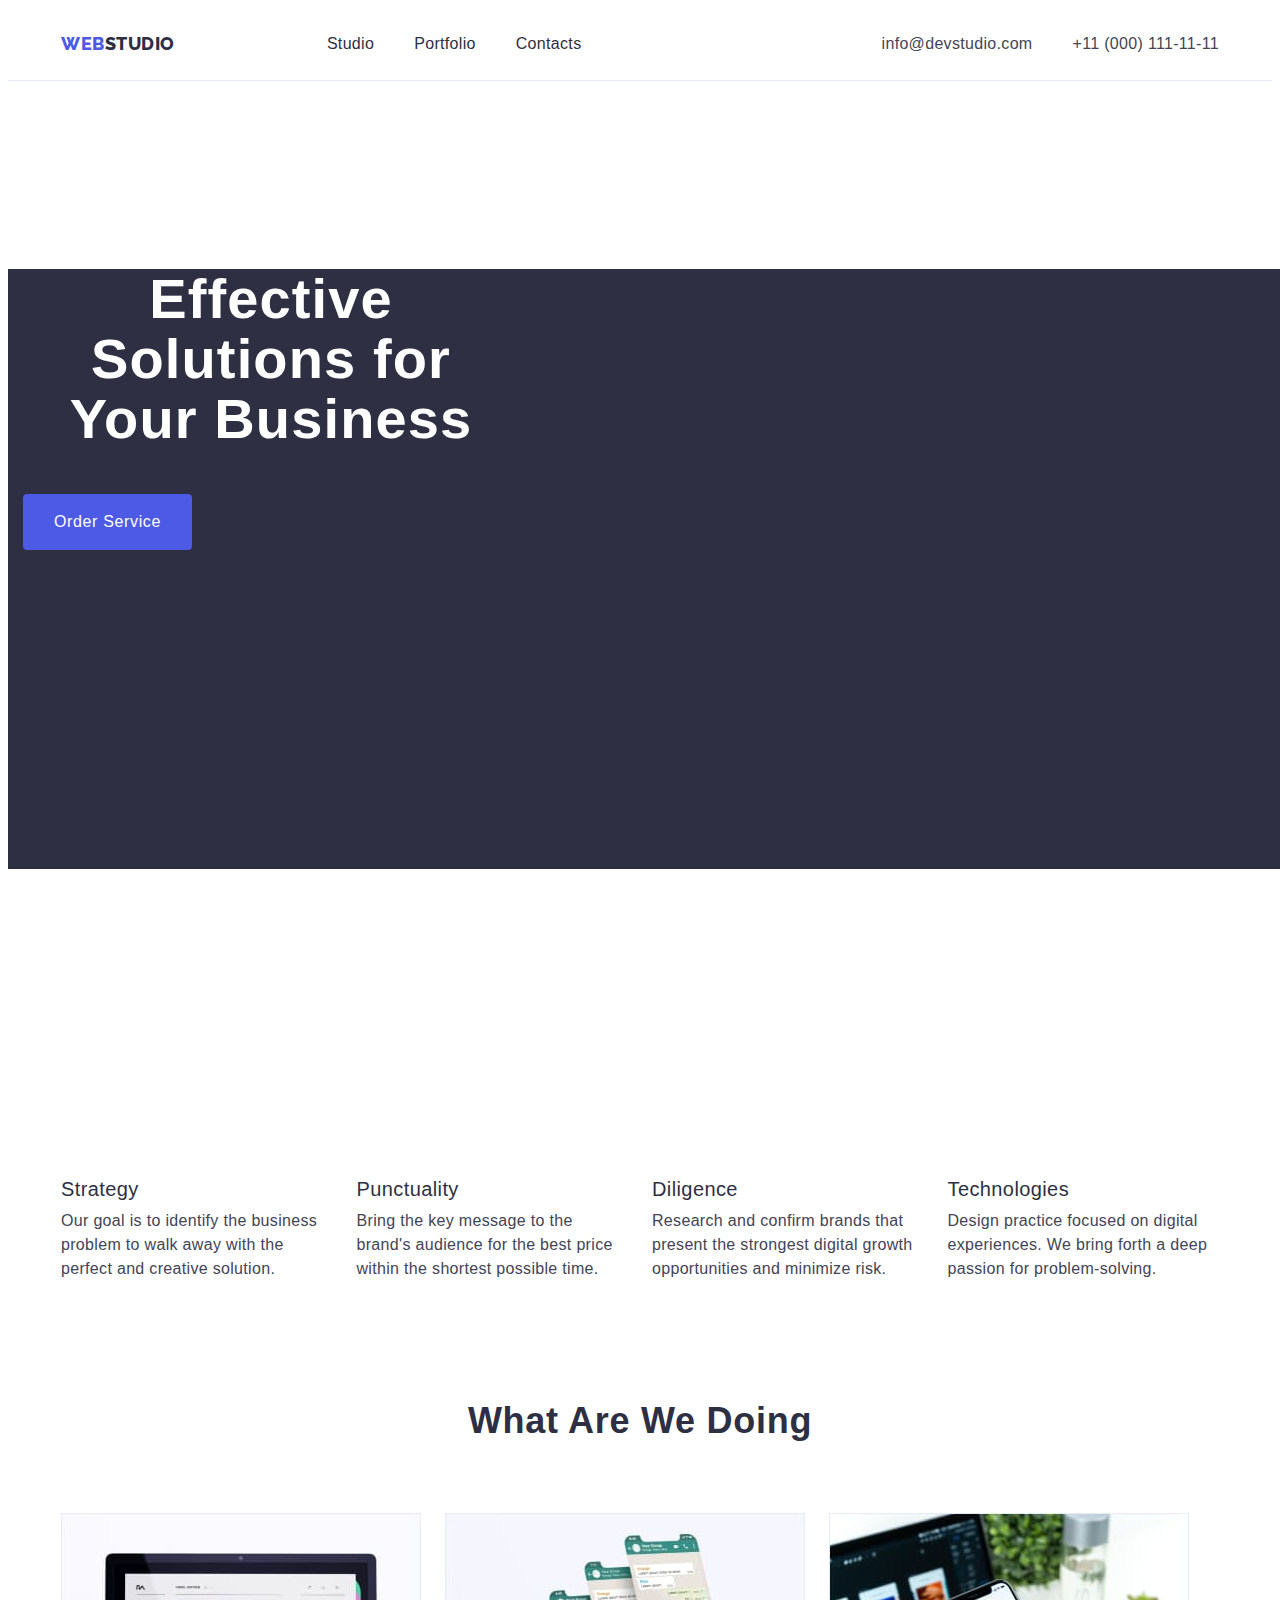
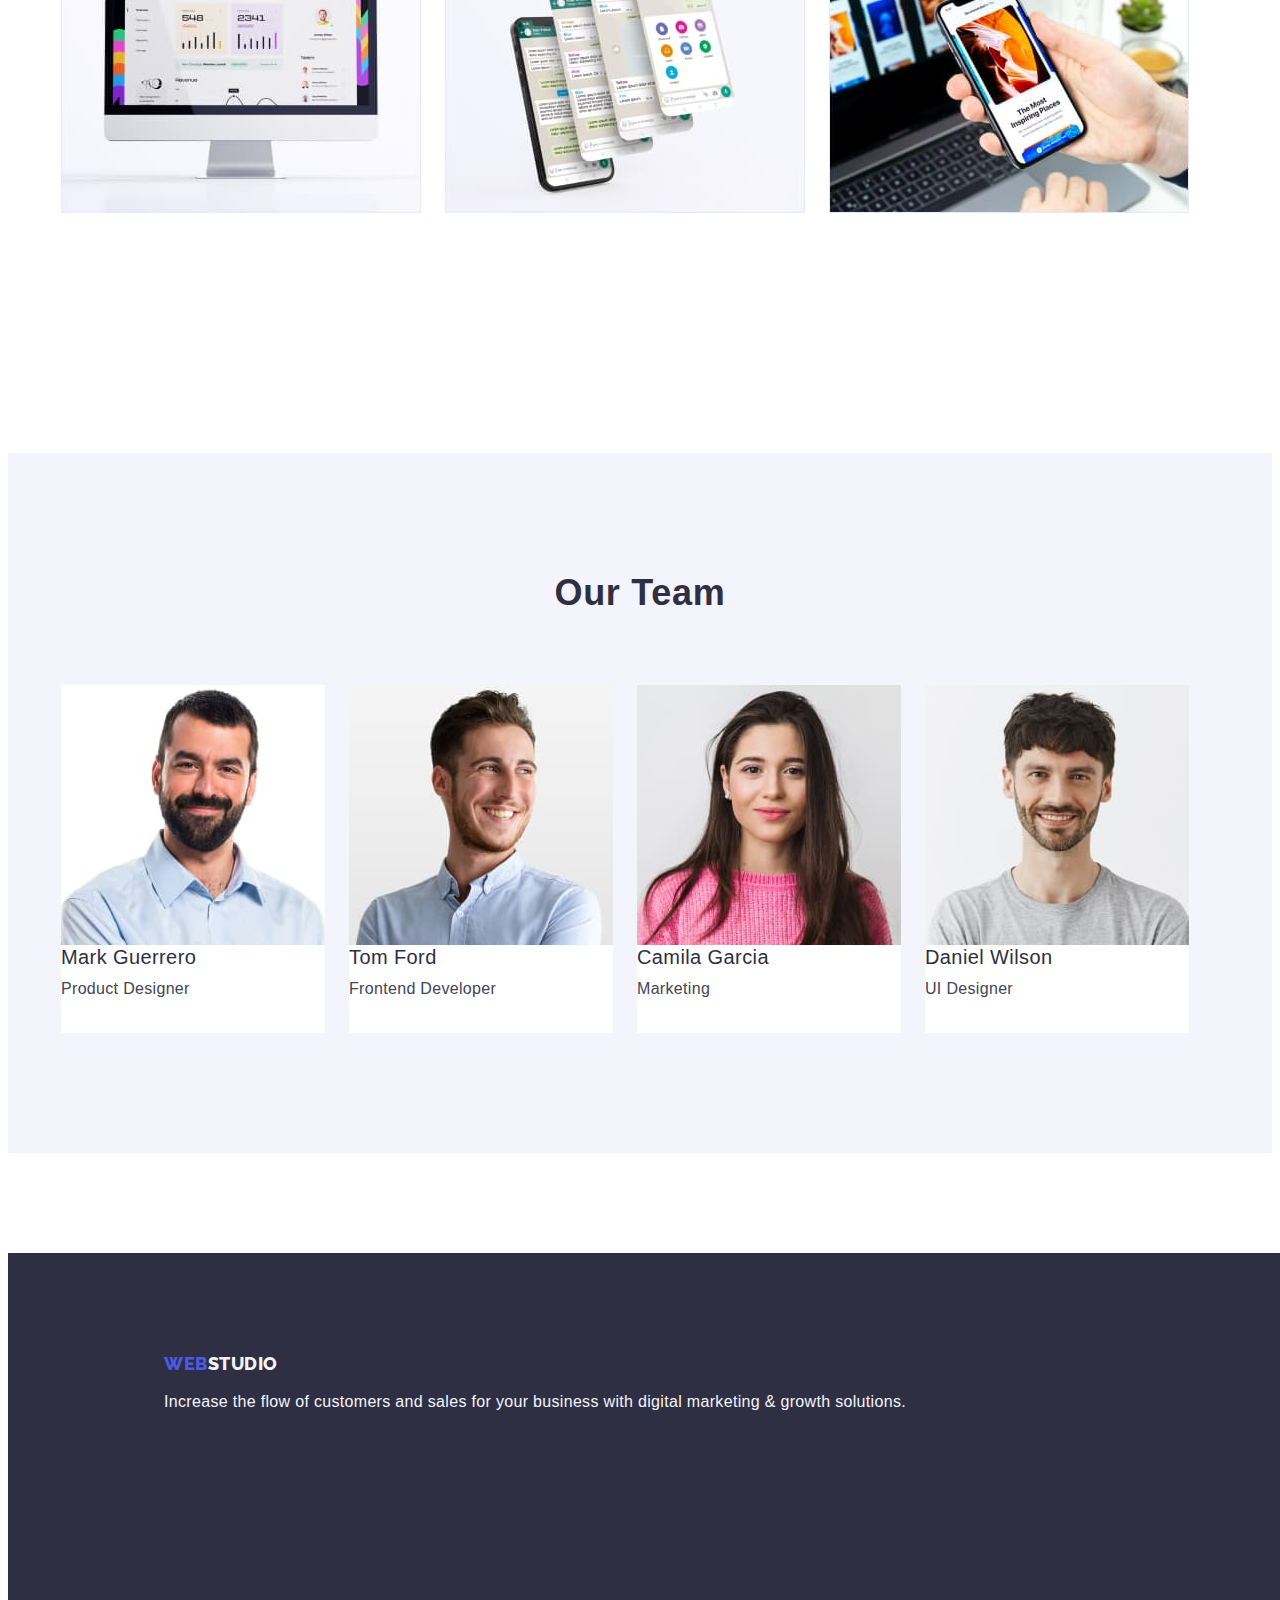
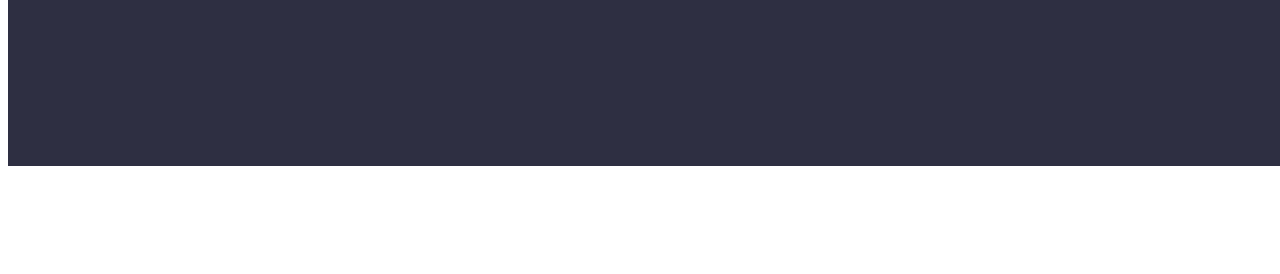
==== commit b7c57afe: "hw3" ====
--- a/index.html
+++ b/index.html
@@ -78,7 +78,7 @@
 
       <section class="benefits">
         <div class="container benefits-container">
-          <h2 class="visually-hidden" hidden>List of features</h2>
+          <h2 class="visually-hidden">List of features</h2>
           <ul class="benefits-list list">
             <li class="benefits-item">
               <h3 class="benefits-subtitle">Strategy</h3>
--- a/css/made.css
+++ b/css/made.css
@@ -126,12 +126,12 @@
 /** -------------SECTION 1------------------ */
 
 .hero {
-  padding-bottom: 120px;
+  padding: 188px 0;
 }
 
 .hero-container {
   background-color: var(--black-color);
-  padding: 188px 0;
+
   height: 600px;
   max-width: 1440px;
 }
@@ -171,7 +171,7 @@
 
 /** -------------SECTION 2----------------- */
 
-.benefits-container {
+.benefits {
   padding: 120px 0;
 }
 
@@ -179,7 +179,7 @@
   width: calc((100% - 72px) / 4);
 }
 
-. .visually-hidden {
+.visually-hidden {
   position: absolute;
   width: 1px;
   height: 1px;
@@ -217,6 +217,10 @@
   display: block;
 }
 
+.doing {
+  padding-bottom: 120px;
+}
+
 .doing-title {
   font-weight: 700;
   font-size: 36px;
@@ -225,7 +229,7 @@
   letter-spacing: 0.02em;
   text-transform: capitalize;
   color: var(--black-color);
-  padding-bottom: 72px;
+  margin-bottom: 72px;
 }
 
 .doing-list {
@@ -258,6 +262,7 @@
 /**------------------FOOTER----------------- */
 
 .footer {
+  padding: 100px 0;
 }
 
 .footer-container {
@@ -277,6 +282,8 @@
   color: var(--sky-blue);
   text-transform: uppercase;
   margin-bottom: 15px;
+  display: inline-block;
+  margin-bottom: 16px;
 }
 
 .footer-logo-link {
@@ -317,6 +324,7 @@
   line-height: 1.5;
   letter-spacing: 0.02em;
   color: var(--black-color);
+  padding: 24px 0;
 }
 
 .header-menu-link-port:hover,
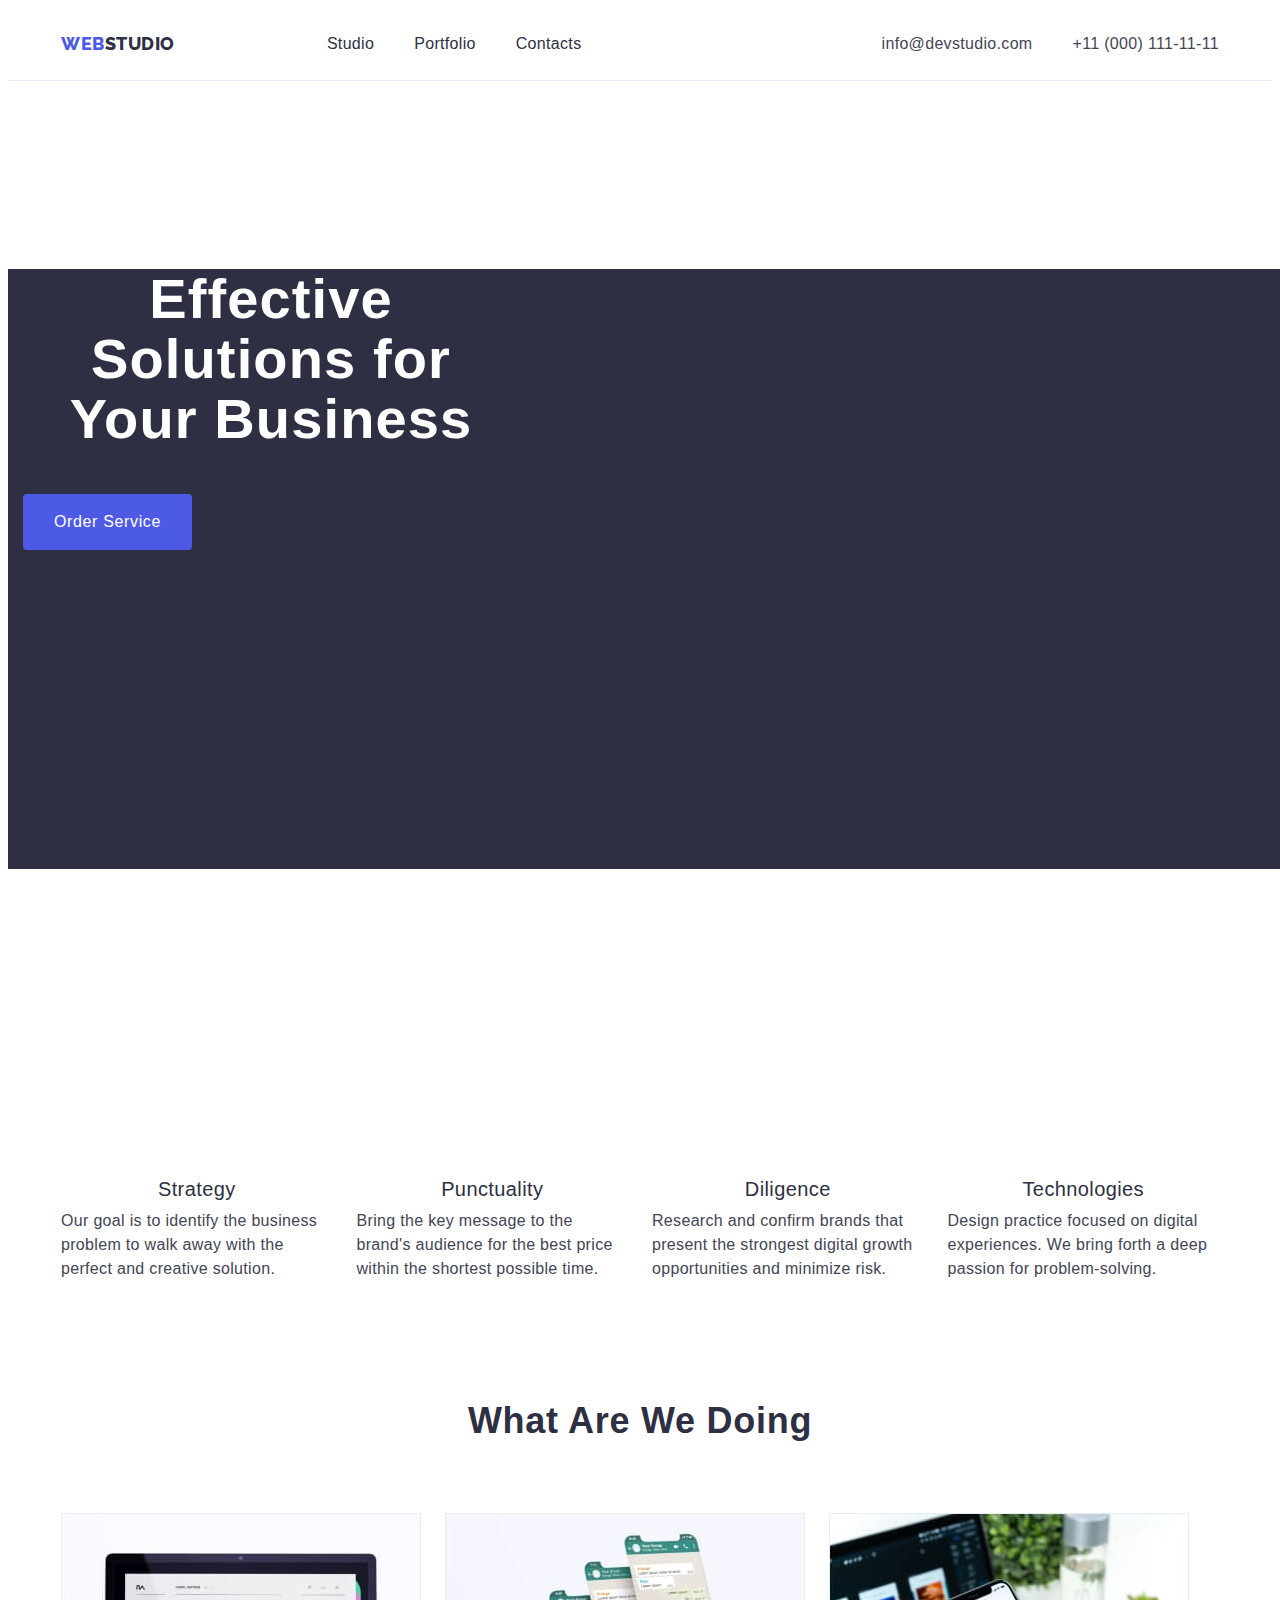
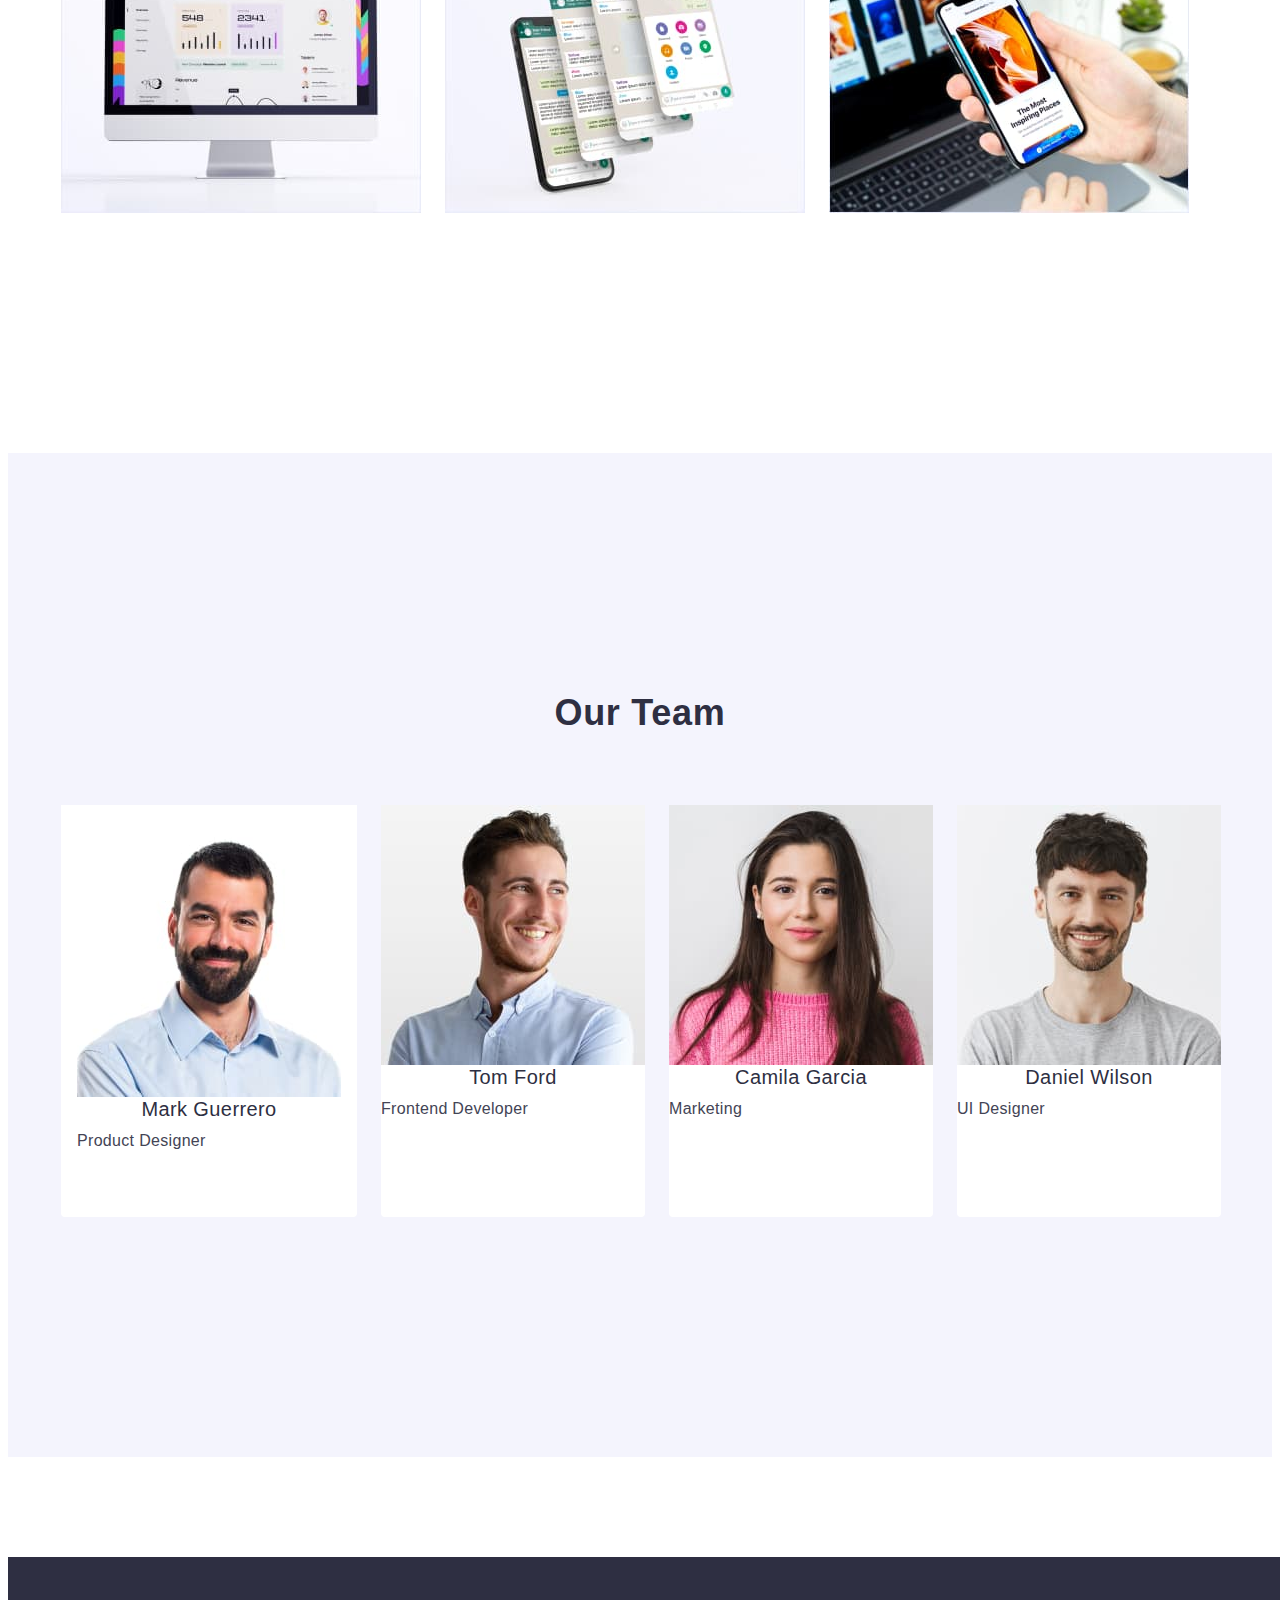
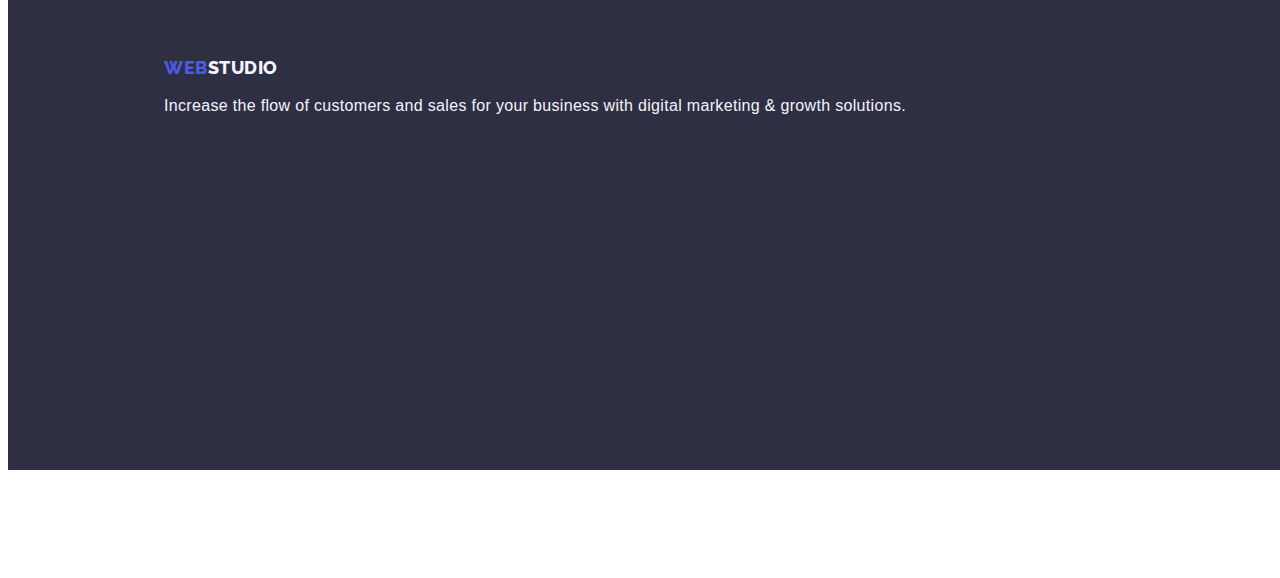
==== commit fd9887de: "hw3" ====
--- a/index.html
+++ b/index.html
@@ -139,9 +139,11 @@
           <h2 class="doing-title team-title">Our Team</h2>
           <ul class="list team-list">
             <li class="team-list-item">
-              <img src="./images/img11.jpg" alt="Mark Guerrero" width="264" />
-              <h3 class="benefits-subtitle">Mark Guerrero</h3>
-              <p class="benefits-text">Product Designer</p>
+              <div class="team-person">
+                <img src="./images/img11.jpg" alt="Mark Guerrero" width="264" />
+                <h3 class="benefits-subtitle">Mark Guerrero</h3>
+                <p class="benefits-text">Product Designer</p>
+              </div>
             </li>
             <li class="team-list-item">
               <img src="./images/img12.jpg" alt="Tom Ford" width="264" />
--- a/css/made.css
+++ b/css/made.css
@@ -199,6 +199,7 @@
   letter-spacing: 0.02em;
   color: var(--black-color);
   margin-bottom: 8px;
+  text-align: center;
 }
 .benefits-text {
   font-size: 16px;
@@ -252,11 +253,20 @@
 
 .team {
   background-color: var(--milk-color);
+  padding: 120px 0;
 }
 
 .team-list-item {
   background-color: var(--white-color);
   padding-bottom: 32px;
+  border-radius: 0px 0px 4px 4px;
+}
+
+.team-list {
+}
+
+.team-person {
+  padding: 32px 16px;
 }
 
 /**------------------FOOTER----------------- */
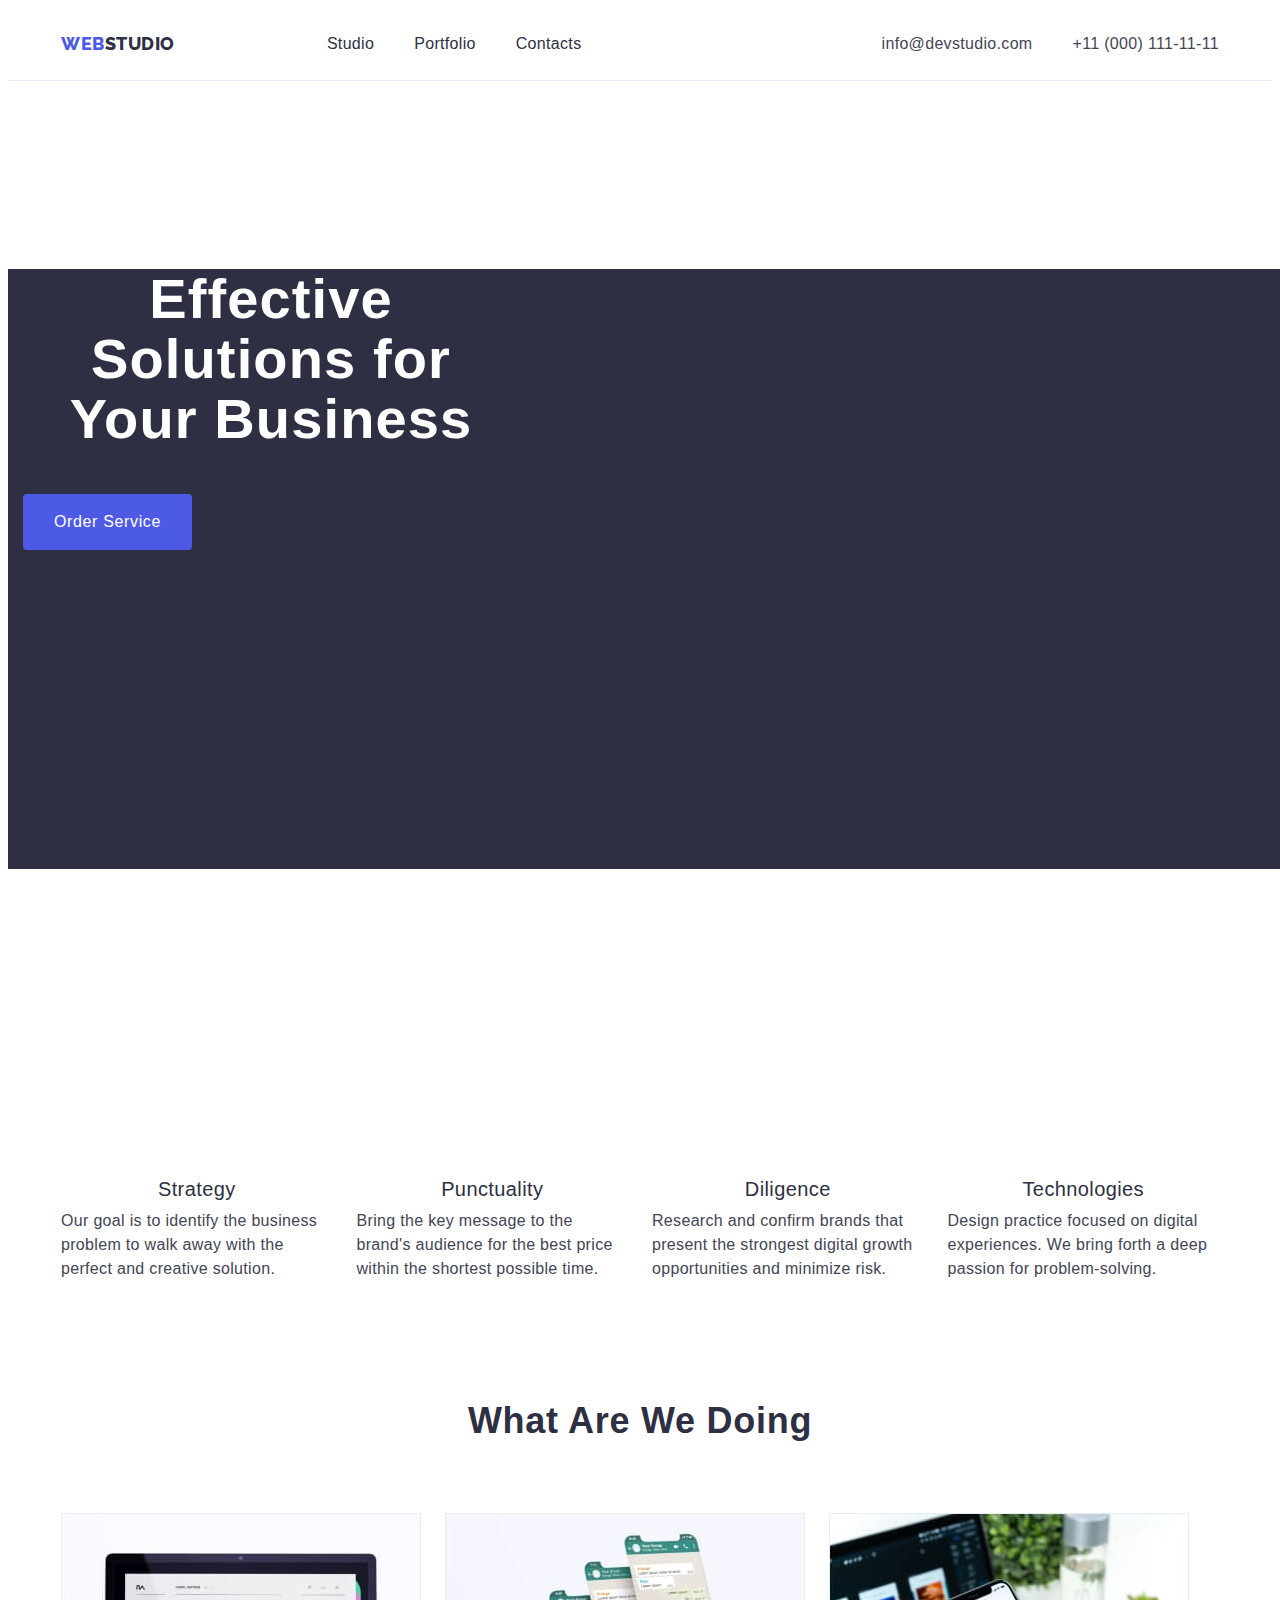
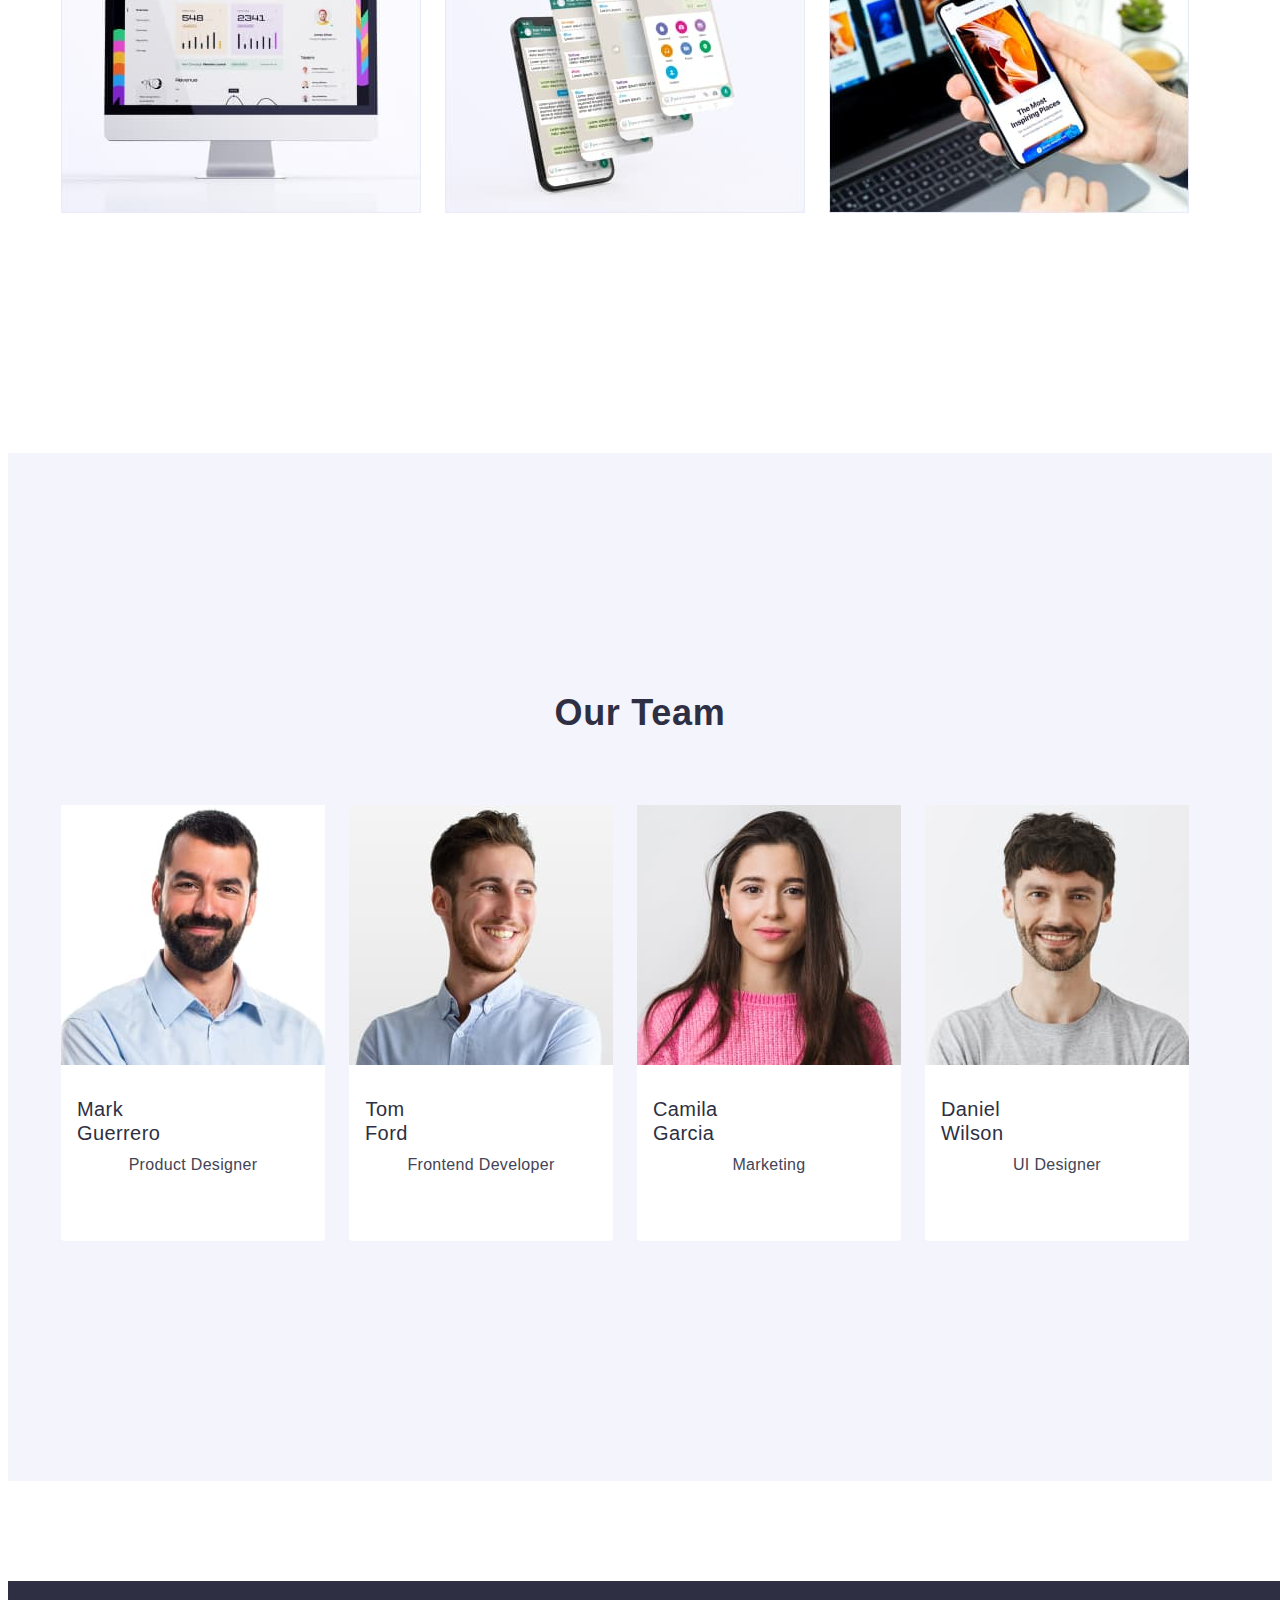
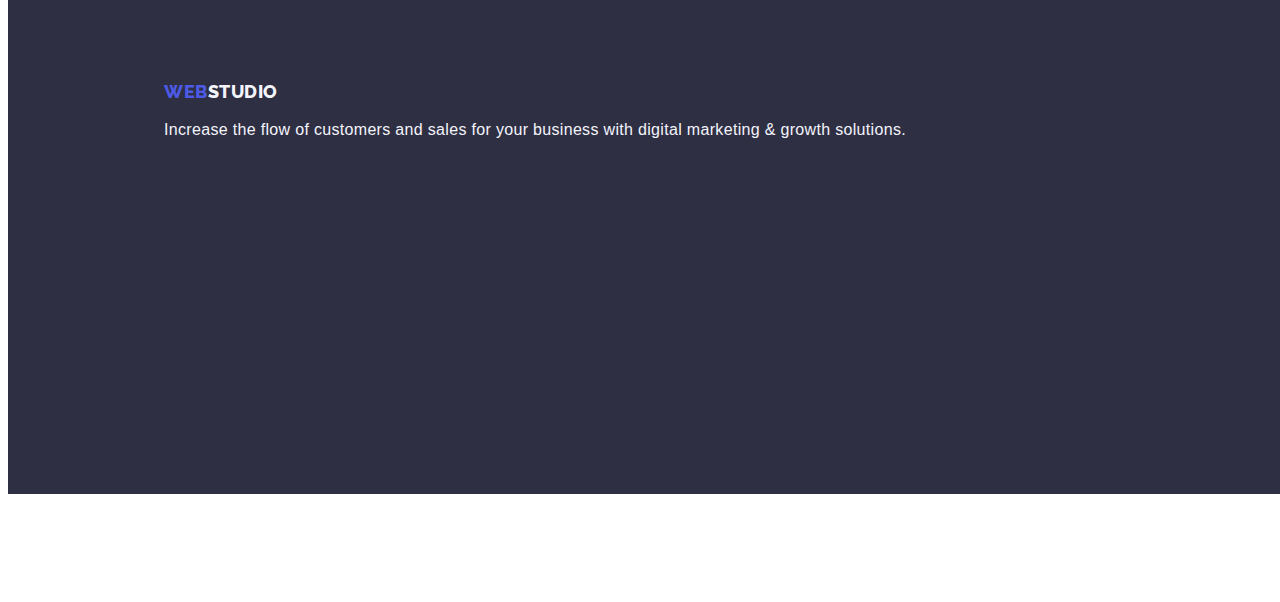
==== commit 9ef4741f: "hw3" ====
--- a/index.html
+++ b/index.html
@@ -139,26 +139,32 @@
           <h2 class="doing-title team-title">Our Team</h2>
           <ul class="list team-list">
             <li class="team-list-item">
+              <img src="./images/img11.jpg" alt="Mark Guerrero" width="264" />
               <div class="team-person">
-                <img src="./images/img11.jpg" alt="Mark Guerrero" width="264" />
-                <h3 class="benefits-subtitle">Mark Guerrero</h3>
-                <p class="benefits-text">Product Designer</p>
+                <h3 class="benefits-subtitle team-subtitle">Mark Guerrero</h3>
+                <p class="benefits-text team-text">Product Designer</p>
               </div>
             </li>
             <li class="team-list-item">
               <img src="./images/img12.jpg" alt="Tom Ford" width="264" />
-              <h3 class="benefits-subtitle">Tom Ford</h3>
-              <p class="benefits-text">Frontend Developer</p>
+              <div class="team-person">
+                <h3 class="benefits-subtitle team-subtitle">Tom Ford</h3>
+                <p class="benefits-text team-text">Frontend Developer</p>
+              </div>
             </li>
             <li class="team-list-item">
               <img src="./images/img13.jpg" alt="Camila Garcia" width="264" />
-              <h3 class="benefits-subtitle">Camila Garcia</h3>
-              <p class="benefits-text">Marketing</p>
+              <div class="team-person">
+                <h3 class="benefits-subtitle team-subtitle">Camila Garcia</h3>
+                <p class="benefits-text team-text">Marketing</p>
+              </div>
             </li>
             <li class="team-list-item">
               <img src="./images/img14.jpg" alt="Daniel Wilson" width="264" />
-              <h3 class="benefits-subtitle">Daniel Wilson</h3>
-              <p class="benefits-text">UI Designer</p>
+              <div class="team-person">
+                <h3 class="benefits-subtitle team-subtitle">Daniel Wilson</h3>
+                <p class="benefits-text team-text">UI Designer</p>
+              </div>
             </li>
           </ul>
         </div>
--- a/css/made.css
+++ b/css/made.css
@@ -269,6 +269,16 @@
   padding: 32px 16px;
 }
 
+.team-subtitle {
+  width: calc((100% - 72px) / 4);
+  text-align: center;
+  margin-bottom: 8px;
+}
+
+.team-text {
+  text-align: center;
+}
+
 /**------------------FOOTER----------------- */
 
 .footer {
